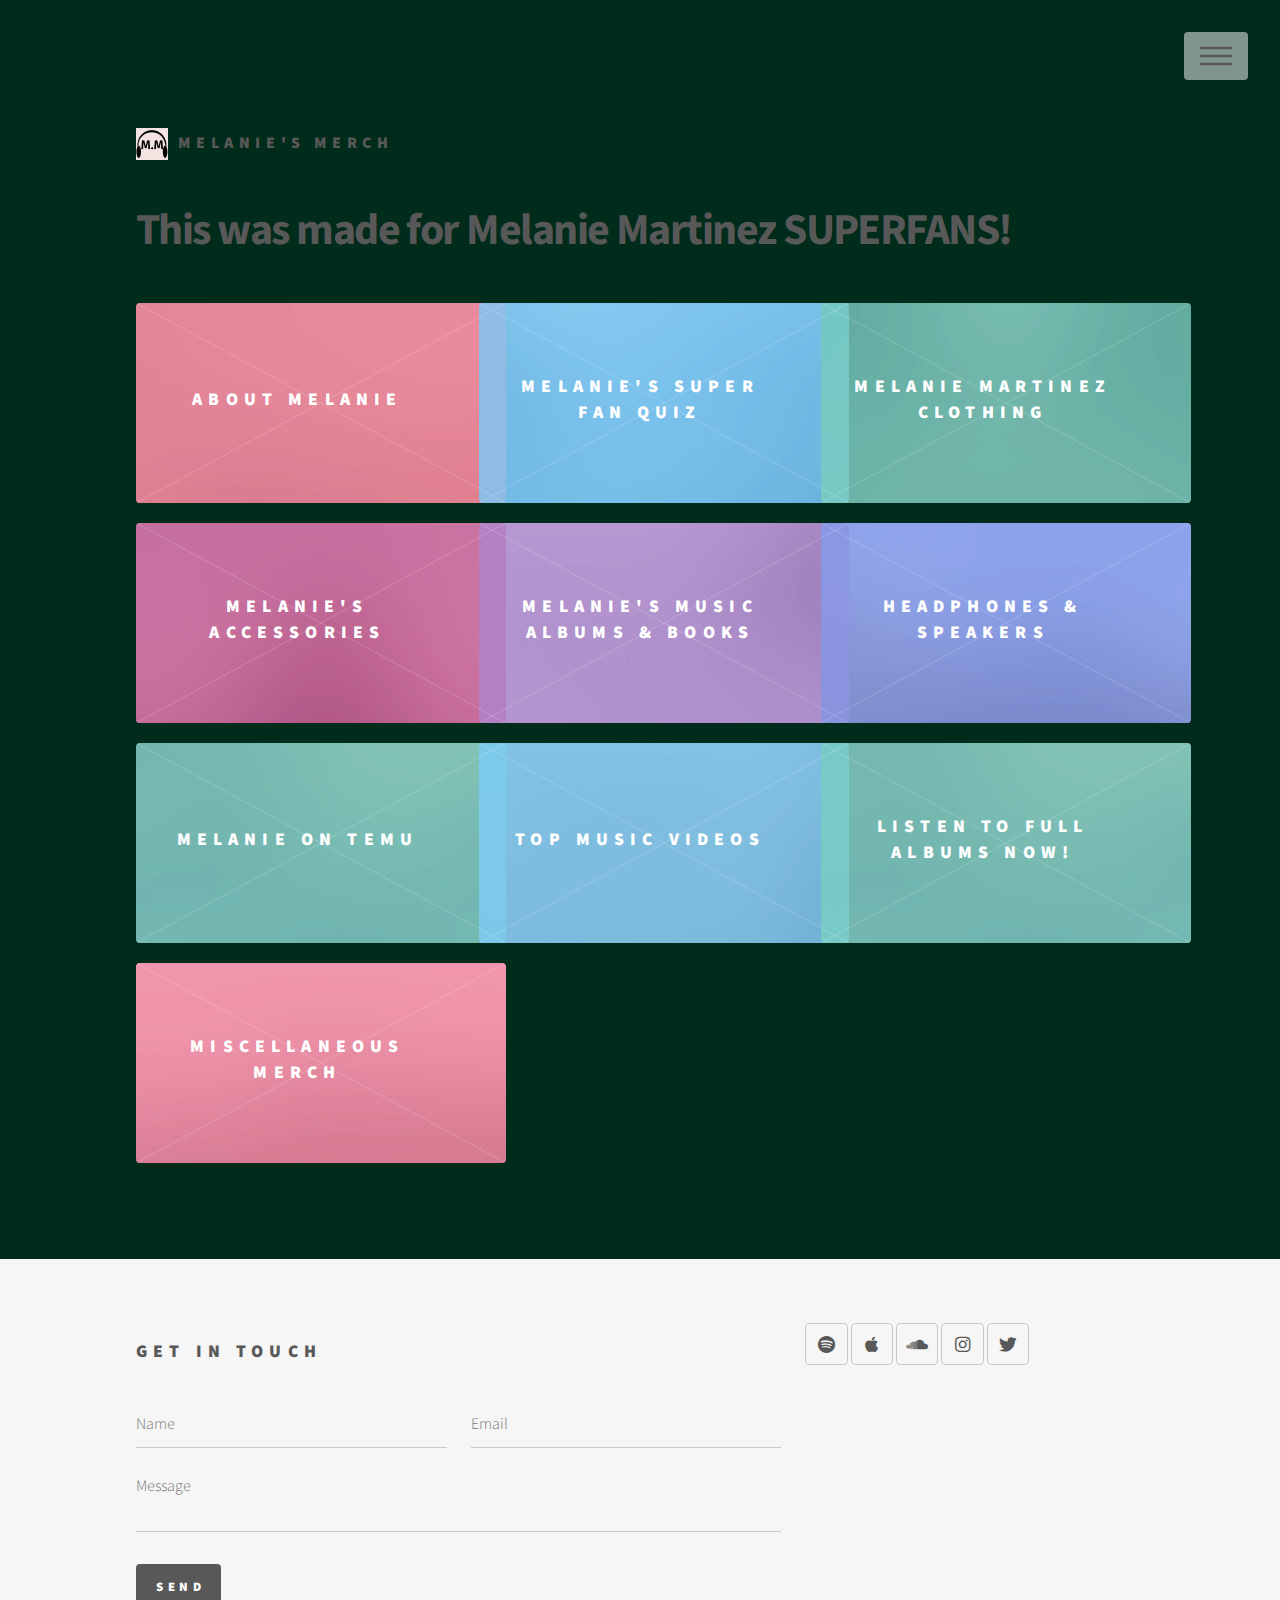
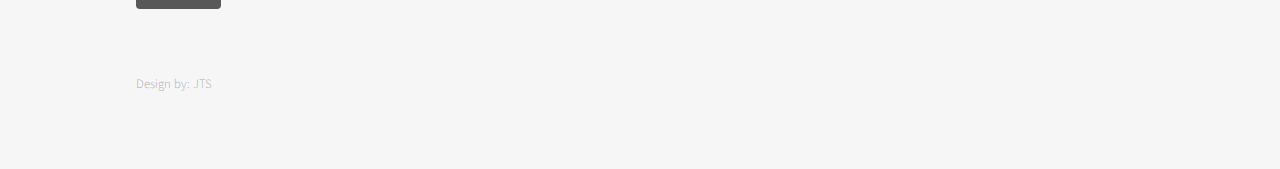
==== index.html @ e09d2854 "added temu section" ====
<!DOCTYPE HTML>
<!--
	Phantom by HTML5 UP
	html5up.net | @ajlkn
	Free for personal and commercial use under the CCA 3.0 license (html5up.net/license)
-->
<html>
	<head>
		<title>Melanie's Merch</title>
		<link rel="icon" type="image/icon" href="images/favicon.ico">
		<meta charset="utf-8" />
		<meta name="viewport" content="width=device-width, initial-scale=1, user-scalable=no" />
		<link rel="stylesheet" href="assets/css/main.css" />
		<noscript><link rel="stylesheet" href="assets/css/noscript.css" /></noscript>
	</head>
	<body class="is-preload">
		<!-- Wrapper -->
			<div id="wrapper">

				<!-- Header -->
				<header id="header">
					<div class="inner">
				
						<!-- Logo -->
						<a href="index.html" class="logo">
							<span class="symbol"><img src="images/favicon-32x32.png" alt="" /></span>MELANIE'S MERCH<span class="title"></span>
						</a>
				
						<!-- Nav -->
						<nav>
							<ul>
								<li><a href="#menu">Menu</a></li>
							</ul>
						</nav>
				
					</div>
				</header>
				
				<!-- Menu -->
				<nav id="menu">
					<h2>Menu</h2>
					<ul>
						<li><a href="index.html">Home</a></li>
						<li><a href="about.html">About Melanie</a></li>
						<li><a href="quiz.html">Super Fan Quiz</a></li>
						<li><a href="shirt.html">T-Shirts</a></li>
						<li><a href="accessories.html">Accessories</a></li>
						<li><a href="cds.html">Albums for purchase</a></li>
						<li><a href="headphones.html">Headphones & Speakers</a></li>
						<li><a href="temu.html">TEMU</a></li>
						<li><a href="video.html">Music Videos</a></li>
						<li><a href="music.html">Listen Now</a></li>
						<li><a href="misc.html">Miscellaneous</a></li>
					</ul>
				</nav>

				<!-- Main -->
					<div id="main">
						<div class="inner">
							<header>
								<h1>This was made for Melanie Martinez SUPERFANS!<br />
								 <a href="http://melaniesmerch.com"></a></h1>
								<p></p>
							</header>
							<section class="tiles">
								<article class="style1">
									<span class="image">
										<img src="images/pic01.jpg" alt="" />
									</span>
									<a href="about.html">
										<h2>About Melanie</h2>
										<div class="content">
											<p>Click Here!</p>
										</div>
									</a>
								</article>
								<article class="style2">
									<span class="image">
										<img src="images/pic02.jpg" alt="" />
									</span>
									<a href="quiz.html">
										<h2>Melanie's Super Fan Quiz</h2>
										<div class="content">
											<p>Test your fan knowledge!</p>
										</div>
									</a>
								</article>
								<article class="style3">
									<span class="image">
										<img src="images/pic03.jpg" alt="" class="smallWidthImg" />
									</span>
									<a href="shirt.html">
										<h2>Melanie Martinez Clothing</h2>
										<div class="content">
											<p>Find all of your gear here!</p>
										</div>
									</a>
								</article>
								<article class="style4">
									<span class="image">
										<img src="images/pic04.jpg" alt="" />
									</span>
									<a href="accessories.html">
										<h2>Melanie's Accessories</h2>
										<div class="content">
											<p>Check Out Accessories HERE!</p>
										</div>
									</a>
								</article>
								<article class="style5">
									<span class="image">
										<img src="images/pic05.jpg" alt="" />
									</span>
									<a href="cds.html">
										<h2>Melanie's Music Albums & Books</h2>
										<div class="content">
											<p>Vinyl, MP3, Cd's & Books HERE! </p>
										</div>
									</a>
								</article>
								<article class="style6">
									<span class="image">
										<img src="images/pic06.jpg" alt="" />
									</span>
									<a href="headphones.html">
										<h2>Headphones & Speakers</h2>
										<div class="content">
											<p>Headphones & Speakers for sale!</p>
										</div>
									</a>
								</article>
								<article class="style3">
									<span class="image">
										<img src="images/pic08.jpg" alt="" />
									</span>
									<a href="temu.html">
										<h2>Melanie on TEMU</h2>
										<div class="content">
											<p>GET COUPONS NOW!</p>
										</div>
									</a>
								</article>
								<article class="style2">
									<span class="image">
										<img src="images/pic07.jpg" alt="" />
									</span>
									<a href="video.html">
										<h2>Top Music Videos</h2>
										<div class="content">
											<p>Best Melanie Martinez Videos</p>
										</div>
									</a>
								</article>
								<article class="style3">
									<span class="image">
										<img src="images/pic08.jpg" alt="" />
									</span>
									<a href="music.html">
										<h2>Listen To Full Albums Now!</h2>
										<div class="content">
											<p>Listen to Cry Baby, K-12 Or Portals now.</p>
										</div>
									</a>
								</article>
								<article class="style1">
									<span class="image">
										<img src="images/pic09.jpg" alt="" />
									</span>
									<a href="misc.html">
										<h2>Miscellaneous Merch</h2>
										<div class="content">
											<p>More Products...</p>
										</div>
									</a>
								</article>
								
							</section>
						</div>
					</div>

				<!-- Footer -->
					<footer id="footer">
						<div class="inner">
							<section>
								<h2>Get in touch</h2>
								<form method="post" action="#">
									<div class="fields">
										<div class="field half">
											<input type="text" name="name" id="name" placeholder="Name" />
										</div>
										<div class="field half">
											<input type="email" name="email" id="email" placeholder="Email" />
										</div>
										<div class="field">
											<textarea name="message" id="message" placeholder="Message"></textarea>
										</div>
									</div>
									<ul class="actions">
										<li><input type="submit" value="Send" class="primary" /></li>
									</ul>
								</form>
							</section>
							<section>
								<ul class="icons">
									<a href="#" class="icon brands style2 fa-spotify"
											onclick="parent.open('https://open.spotify.com/artist/63yrD80RY3RNEM2YDpUpO8')"></a>
									<a href="#" class="icon brands style2  fa-apple"
											onclick="parent.open('https://music.apple.com/br/artist/melanie-martinez/993014053')"></a>
									<a href="#" class="icon brands style2 fa-soundcloud"
											onclick="parent.open('https://soundcloud.com/melaniemartinezmusic')"></a>
									<a href="#" class="icon brands style2  fa-instagram"
											onclick="parent.open('https://www.instagram.com/littlebodybigheart/?hl=pt')"></a>
									<a href="#" class="icon brands style2 fa-twitter"
											onclick="parent.open('https://twitter.com/MelanieLBBH')"></a>
								</ul>
								
							</section>
							<ul class="copyright">
								<li>Design by: JTS</li>
							</ul>
						</div>
					</footer>

			</div>

		<!-- Scripts -->
			<script src="assets/js/jquery.min.js"></script>
			<script src="assets/js/browser.min.js"></script>
			<script src="assets/js/breakpoints.min.js"></script>
			<script src="assets/js/util.js"></script>
			<script src="assets/js/main.js"></script>

	</body>
</html>
---- assets/css/main.css ----
@import url(fontawesome-all.min.css);
@import url("https://fonts.googleapis.com/css?family=Source+Sans+Pro:300,700,900");

/*
	Phantom by HTML5 UP
	html5up.net | @ajlkn
	Free for personal and commercial use under the CCA 3.0 license (html5up.net/license)
*/

html, body, div, span, applet, object,
iframe, h1, h2, h3, h4, h5, h6, p, blockquote,
pre, a, abbr, acronym, address, big, cite,
code, del, dfn, em, img, ins, kbd, q, s, samp,
small, strike, strong, sub, sup, tt, var, b,
u, i, center, dl, dt, dd, ol, ul, li, fieldset,
form, label, legend, table, caption, tbody,
tfoot, thead, tr, th, td, article, aside,
canvas, details, embed, figure, figcaption,
footer, header, hgroup, menu, nav, output, ruby,
section, summary, time, mark, audio, video {
	margin: 0;
	padding: 0;
	border: 0;
	font-size: 100%;
	font: inherit;
	vertical-align: baseline;}

article, aside, details, figcaption, figure,
footer, header, hgroup, menu, nav, section {
	display: block;}

body {
	line-height: 1;
}

ol, ul {
	list-style: none;
}

blockquote, q {
	quotes: none;
}

	blockquote:before, blockquote:after, q:before, q:after {
		content: '';
		content: none;
	}

table {
	border-collapse: collapse;
	border-spacing: 0;
}

body {
	-webkit-text-size-adjust: none;
}

mark {
	background-color: transparent;
	color: inherit;
}

input::-moz-focus-inner {
	border: 0;
	padding: 0;
}

input, select, textarea {
	-moz-appearance: none;
	-webkit-appearance: none;
	-ms-appearance: none;
	appearance: none;
}

/* Basic */

	@-ms-viewport {
		width: device-width;
	}

	body {
		-ms-overflow-style: scrollbar;
	}

	@media screen and (max-width: 480px) {

		html, body {
			min-width: 320px;
		}

	}

	html {
		box-sizing: border-box;
	}

	*, *:before, *:after {
		box-sizing: inherit;
	}

	body {
		background: #012b1b;
	}

		body.is-preload *, body.is-preload *:before, body.is-preload *:after {
			-moz-animation: none !important;
			-webkit-animation: none !important;
			-ms-animation: none !important;
			animation: none !important;
			-moz-transition: none !important;
			-webkit-transition: none !important;
			-ms-transition: none !important;
			transition: none !important;
		}

/* Type */

	body, input, select, textarea {
		color: #585858;
		font-family: "Source Sans Pro", Helvetica, sans-serif;
		font-size: 16pt;
		font-weight: 300;
		line-height: 1.75;
	}

		@media screen and (max-width: 1680px) {

			body, input, select, textarea {
				font-size: 14pt;
			}

		}

		@media screen and (max-width: 1280px) {

			body, input, select, textarea {
				font-size: 12pt;
			}

		}

	a {
		-moz-transition: border-bottom-color 0.2s ease, color 0.2s ease;
		-webkit-transition: border-bottom-color 0.2s ease, color 0.2s ease;
		-ms-transition: border-bottom-color 0.2s ease, color 0.2s ease;
		transition: border-bottom-color 0.2s ease, color 0.2s ease;
		text-decoration: none;
		color: #585858;
		border-bottom: dotted 1px rgba(88, 88, 88, 0.5);
	}

		a:hover {
			border-bottom-color: transparent;
			color: #f2849e !important;
		}

	strong, b {
		font-weight: 900;
	}

	em, i {
		font-style: italic;
	}

	p {
		margin: 0 0 2em 0;
	}

	h1 {
		font-size: 2.75em;
		font-weight: 700;
		line-height: 1.3;
		margin: 0 0 1em 0;
		letter-spacing: -0.035em;
	}

		h1 a {
			color: inherit;
		}

		@media screen and (max-width: 736px) {

			h1 {
				font-size: 2em;
				margin: 0 0 1em 0;
			}

		}

		@media screen and (max-width: 360px) {

			h1 {
				font-size: 1.75em;
			}

		}

	h2, h3, h4, h5, h6 {
		font-weight: 900;
		line-height: 1.5;
		margin: 0 0 2em 0;
		text-transform: uppercase;
		letter-spacing: 0.35em;
	}

		h2 a, h3 a, h4 a, h5 a, h6 a {
			color: inherit;
		}

	h2 {
		font-size: 1.1em;
	}

	h3 {
		font-size: 1em;
	}

	h4 {
		font-size: 0.8em;
	}

	h5 {
		font-size: 0.8em;
	}

	h6 {
		font-size: 0.8em;
	}

	@media screen and (max-width: 980px) {

		h1 br, h2 br, h3 br, h4 br, h5 br, h6 br {
			display: none;
		}

	}

	@media screen and (max-width: 736px) {

		h2 {
			font-size: 1em;
		}

		h3 {
			font-size: 0.8em;
		}

	}

	sub {
		font-size: 0.8em;
		position: relative;
		top: 0.5em;
	}

	sup {
		font-size: 0.8em;
		position: relative;
		top: -0.5em;
	}

	blockquote {
		border-left: solid 4px #c9c9c9;
		font-style: italic;
		margin: 0 0 2em 0;
		padding: 0.5em 0 0.5em 2em;
	}

	code {
		background: rgba(144, 144, 144, 0.075);
		border-radius: 4px;
		border: solid 1px #c9c9c9;
		font-family: "Courier New", monospace;
		font-size: 0.9em;
		margin: 0 0.25em;
		padding: 0.25em 0.65em;
	}

	pre {
		-webkit-overflow-scrolling: touch;
		font-family: "Courier New", monospace;
		font-size: 0.9em;
		margin: 0 0 2em 0;
	}

		pre code {
			display: block;
			line-height: 1.75;
			padding: 1em 1.5em;
			overflow-x: auto;
		}

	hr {
		border: 0;
		border-bottom: solid 1px #c9c9c9;
		margin: 2em 0;
	}

		hr.major {
			margin: 3em 0;
		}

	.align-left {
		text-align: left;
	}

	.align-center {
		text-align: center;
	}

	.align-right {
		text-align: right;
	}

/* Row */

	.row {
		display: flex;
		flex-wrap: wrap;
		box-sizing: border-box;
		align-items: stretch;
	}

		.row > * {
			box-sizing: border-box;
		}

		.row.gtr-uniform > * > :last-child {
			margin-bottom: 0;
		}

		.row.aln-left {
			justify-content: flex-start;
		}

		.row.aln-center {
			justify-content: center;
		}

		.row.aln-right {
			justify-content: flex-end;
		}

		.row.aln-top {
			align-items: flex-start;
		}

		.row.aln-middle {
			align-items: center;
		}

		.row.aln-bottom {
			align-items: flex-end;
		}

		.row > .imp {
			order: -1;
		}

		.row > .col-1 {
			width: 8.33333%;
		}

		.row > .off-1 {
			margin-left: 8.33333%;
		}

		.row > .col-2 {
			width: 16.66667%;
		}

		.row > .off-2 {
			margin-left: 16.66667%;
		}

		.row > .col-3 {
			width: 25%;
		}

		.row > .off-3 {
			margin-left: 25%;
		}

		.row > .col-4 {
			width: 33.33333%;
		}

		.row > .off-4 {
			margin-left: 33.33333%;
		}

		.row > .col-5 {
			width: 41.66667%;
		}

		.row > .off-5 {
			margin-left: 41.66667%;
		}

		.row > .col-6 {
			width: 50%;
		}

		.row > .off-6 {
			margin-left: 50%;
		}

		.row > .col-7 {
			width: 58.33333%;
		}

		.row > .off-7 {
			margin-left: 58.33333%;
		}

		.row > .col-8 {
			width: 66.66667%;
		}

		.row > .off-8 {
			margin-left: 66.66667%;
		}

		.row > .col-9 {
			width: 75%;
		}

		.row > .off-9 {
			margin-left: 75%;
		}

		.row > .col-10 {
			width: 83.33333%;
		}

		.row > .off-10 {
			margin-left: 83.33333%;
		}

		.row > .col-11 {
			width: 91.66667%;
		}

		.row > .off-11 {
			margin-left: 91.66667%;
		}

		.row > .col-12 {
			width: 100%;
		}

		.row > .off-12 {
			margin-left: 100%;
		}

		.row.gtr-0 {
			margin-top: 0;
			margin-left: 0em;
		}

			.row.gtr-0 > * {
				padding: 0 0 0 0em;
			}

			.row.gtr-0.gtr-uniform {
				margin-top: 0em;
			}

				.row.gtr-0.gtr-uniform > * {
					padding-top: 0em;
				}

		.row.gtr-25 {
			margin-top: 0;
			margin-left: -0.5em;
		}

			.row.gtr-25 > * {
				padding: 0 0 0 0.5em;
			}

			.row.gtr-25.gtr-uniform {
				margin-top: -0.5em;
			}

				.row.gtr-25.gtr-uniform > * {
					padding-top: 0.5em;
				}

		.row.gtr-50 {
			margin-top: 0;
			margin-left: -1em;
		}

			.row.gtr-50 > * {
				padding: 0 0 0 1em;
			}

			.row.gtr-50.gtr-uniform {
				margin-top: -1em;
			}

				.row.gtr-50.gtr-uniform > * {
					padding-top: 1em;
				}

		.row {
			margin-top: 0;
			margin-left: -2em;
		}

			.row > * {
				padding: 0 0 0 2em;
			}

			.row.gtr-uniform {
				margin-top: -2em;
			}

				.row.gtr-uniform > * {
					padding-top: 2em;
				}

		.row.gtr-150 {
			margin-top: 0;
			margin-left: -3em;
		}

			.row.gtr-150 > * {
				padding: 0 0 0 3em;
			}

			.row.gtr-150.gtr-uniform {
				margin-top: -3em;
			}

				.row.gtr-150.gtr-uniform > * {
					padding-top: 3em;
				}

		.row.gtr-200 {
			margin-top: 0;
			margin-left: -4em;
		}

			.row.gtr-200 > * {
				padding: 0 0 0 4em;
			}

			.row.gtr-200.gtr-uniform {
				margin-top: -4em;
			}

				.row.gtr-200.gtr-uniform > * {
					padding-top: 4em;
				}

		@media screen and (max-width: 1680px) {

			.row {
				display: flex;
				flex-wrap: wrap;
				box-sizing: border-box;
				align-items: stretch;
			}

				.row > * {
					box-sizing: border-box;
				}

				.row.gtr-uniform > * > :last-child {
					margin-bottom: 0;
				}

				.row.aln-left {
					justify-content: flex-start;
				}

				.row.aln-center {
					justify-content: center;
				}

				.row.aln-right {
					justify-content: flex-end;
				}

				.row.aln-top {
					align-items: flex-start;
				}

				.row.aln-middle {
					align-items: center;
				}

				.row.aln-bottom {
					align-items: flex-end;
				}

				.row > .imp-xlarge {
					order: -1;
				}

				.row > .col-1-xlarge {
					width: 8.33333%;
				}

				.row > .off-1-xlarge {
					margin-left: 8.33333%;
				}

				.row > .col-2-xlarge {
					width: 16.66667%;
				}

				.row > .off-2-xlarge {
					margin-left: 16.66667%;
				}

				.row > .col-3-xlarge {
					width: 25%;
				}

				.row > .off-3-xlarge {
					margin-left: 25%;
				}

				.row > .col-4-xlarge {
					width: 33.33333%;
				}

				.row > .off-4-xlarge {
					margin-left: 33.33333%;
				}

				.row > .col-5-xlarge {
					width: 41.66667%;
				}

				.row > .off-5-xlarge {
					margin-left: 41.66667%;
				}

				.row > .col-6-xlarge {
					width: 50%;
				}

				.row > .off-6-xlarge {
					margin-left: 50%;
				}

				.row > .col-7-xlarge {
					width: 58.33333%;
				}

				.row > .off-7-xlarge {
					margin-left: 58.33333%;
				}

				.row > .col-8-xlarge {
					width: 66.66667%;
				}

				.row > .off-8-xlarge {
					margin-left: 66.66667%;
				}

				.row > .col-9-xlarge {
					width: 75%;
				}

				.row > .off-9-xlarge {
					margin-left: 75%;
				}

				.row > .col-10-xlarge {
					width: 83.33333%;
				}

				.row > .off-10-xlarge {
					margin-left: 83.33333%;
				}

				.row > .col-11-xlarge {
					width: 91.66667%;
				}

				.row > .off-11-xlarge {
					margin-left: 91.66667%;
				}

				.row > .col-12-xlarge {
					width: 100%;
				}

				.row > .off-12-xlarge {
					margin-left: 100%;
				}

				.row.gtr-0 {
					margin-top: 0;
					margin-left: 0em;
				}

					.row.gtr-0 > * {
						padding: 0 0 0 0em;
					}

					.row.gtr-0.gtr-uniform {
						margin-top: 0em;
					}

						.row.gtr-0.gtr-uniform > * {
							padding-top: 0em;
						}

				.row.gtr-25 {
					margin-top: 0;
					margin-left: -0.5em;
				}

					.row.gtr-25 > * {
						padding: 0 0 0 0.5em;
					}

					.row.gtr-25.gtr-uniform {
						margin-top: -0.5em;
					}

						.row.gtr-25.gtr-uniform > * {
							padding-top: 0.5em;
						}

				.row.gtr-50 {
					margin-top: 0;
					margin-left: -1em;
				}

					.row.gtr-50 > * {
						padding: 0 0 0 1em;
					}

					.row.gtr-50.gtr-uniform {
						margin-top: -1em;
					}

						.row.gtr-50.gtr-uniform > * {
							padding-top: 1em;
						}

				.row {
					margin-top: 0;
					margin-left: -2em;
				}

					.row > * {
						padding: 0 0 0 2em;
					}

					.row.gtr-uniform {
						margin-top: -2em;
					}

						.row.gtr-uniform > * {
							padding-top: 2em;
						}

				.row.gtr-150 {
					margin-top: 0;
					margin-left: -3em;
				}

					.row.gtr-150 > * {
						padding: 0 0 0 3em;
					}

					.row.gtr-150.gtr-uniform {
						margin-top: -3em;
					}

						.row.gtr-150.gtr-uniform > * {
							padding-top: 3em;
						}

				.row.gtr-200 {
					margin-top: 0;
					margin-left: -4em;
				}

					.row.gtr-200 > * {
						padding: 0 0 0 4em;
					}

					.row.gtr-200.gtr-uniform {
						margin-top: -4em;
					}

						.row.gtr-200.gtr-uniform > * {
							padding-top: 4em;
						}

		}

		@media screen and (max-width: 1280px) {

			.row {
				display: flex;
				flex-wrap: wrap;
				box-sizing: border-box;
				align-items: stretch;
			}

				.row > * {
					box-sizing: border-box;
				}

				.row.gtr-uniform > * > :last-child {
					margin-bottom: 0;
				}

				.row.aln-left {
					justify-content: flex-start;
				}

				.row.aln-center {
					justify-content: center;
				}

				.row.aln-right {
					justify-content: flex-end;
				}

				.row.aln-top {
					align-items: flex-start;
				}

				.row.aln-middle {
					align-items: center;
				}

				.row.aln-bottom {
					align-items: flex-end;
				}

				.row > .imp-large {
					order: -1;
				}

				.row > .col-1-large {
					width: 8.33333%;
				}

				.row > .off-1-large {
					margin-left: 8.33333%;
				}

				.row > .col-2-large {
					width: 16.66667%;
				}

				.row > .off-2-large {
					margin-left: 16.66667%;
				}

				.row > .col-3-large {
					width: 25%;
				}

				.row > .off-3-large {
					margin-left: 25%;
				}

				.row > .col-4-large {
					width: 33.33333%;
				}

				.row > .off-4-large {
					margin-left: 33.33333%;
				}

				.row > .col-5-large {
					width: 41.66667%;
				}

				.row > .off-5-large {
					margin-left: 41.66667%;
				}

				.row > .col-6-large {
					width: 50%;
				}

				.row > .off-6-large {
					margin-left: 50%;
				}

				.row > .col-7-large {
					width: 58.33333%;
				}

				.row > .off-7-large {
					margin-left: 58.33333%;
				}

				.row > .col-8-large {
					width: 66.66667%;
				}

				.row > .off-8-large {
					margin-left: 66.66667%;
				}

				.row > .col-9-large {
					width: 75%;
				}

				.row > .off-9-large {
					margin-left: 75%;
				}

				.row > .col-10-large {
					width: 83.33333%;
				}

				.row > .off-10-large {
					margin-left: 83.33333%;
				}

				.row > .col-11-large {
					width: 91.66667%;
				}

				.row > .off-11-large {
					margin-left: 91.66667%;
				}

				.row > .col-12-large {
					width: 100%;
				}

				.row > .off-12-large {
					margin-left: 100%;
				}

				.row.gtr-0 {
					margin-top: 0;
					margin-left: 0em;
				}

					.row.gtr-0 > * {
						padding: 0 0 0 0em;
					}

					.row.gtr-0.gtr-uniform {
						margin-top: 0em;
					}

						.row.gtr-0.gtr-uniform > * {
							padding-top: 0em;
						}

				.row.gtr-25 {
					margin-top: 0;
					margin-left: -0.5em;
				}

					.row.gtr-25 > * {
						padding: 0 0 0 0.5em;
					}

					.row.gtr-25.gtr-uniform {
						margin-top: -0.5em;
					}

						.row.gtr-25.gtr-uniform > * {
							padding-top: 0.5em;
						}

				.row.gtr-50 {
					margin-top: 0;
					margin-left: -1em;
				}

					.row.gtr-50 > * {
						padding: 0 0 0 1em;
					}

					.row.gtr-50.gtr-uniform {
						margin-top: -1em;
					}

						.row.gtr-50.gtr-uniform > * {
							padding-top: 1em;
						}

				.row {
					margin-top: 0;
					margin-left: -2em;
				}

					.row > * {
						padding: 0 0 0 2em;
					}

					.row.gtr-uniform {
						margin-top: -2em;
					}

						.row.gtr-uniform > * {
							padding-top: 2em;
						}

				.row.gtr-150 {
					margin-top: 0;
					margin-left: -3em;
				}

					.row.gtr-150 > * {
						padding: 0 0 0 3em;
					}

					.row.gtr-150.gtr-uniform {
						margin-top: -3em;
					}

						.row.gtr-150.gtr-uniform > * {
							padding-top: 3em;
						}

				.row.gtr-200 {
					margin-top: 0;
					margin-left: -4em;
				}

					.row.gtr-200 > * {
						padding: 0 0 0 4em;
					}

					.row.gtr-200.gtr-uniform {
						margin-top: -4em;
					}

						.row.gtr-200.gtr-uniform > * {
							padding-top: 4em;
						}

		}

		@media screen and (max-width: 980px) {

			.row {
				display: flex;
				flex-wrap: wrap;
				box-sizing: border-box;
				align-items: stretch;
			}

				.row > * {
					box-sizing: border-box;
				}

				.row.gtr-uniform > * > :last-child {
					margin-bottom: 0;
				}

				.row.aln-left {
					justify-content: flex-start;
				}

				.row.aln-center {
					justify-content: center;
				}

				.row.aln-right {
					justify-content: flex-end;
				}

				.row.aln-top {
					align-items: flex-start;
				}

				.row.aln-middle {
					align-items: center;
				}

				.row.aln-bottom {
					align-items: flex-end;
				}

				.row > .imp-medium {
					order: -1;
				}

				.row > .col-1-medium {
					width: 8.33333%;
				}

				.row > .off-1-medium {
					margin-left: 8.33333%;
				}

				.row > .col-2-medium {
					width: 16.66667%;
				}

				.row > .off-2-medium {
					margin-left: 16.66667%;
				}

				.row > .col-3-medium {
					width: 25%;
				}

				.row > .off-3-medium {
					margin-left: 25%;
				}

				.row > .col-4-medium {
					width: 33.33333%;
				}

				.row > .off-4-medium {
					margin-left: 33.33333%;
				}

				.row > .col-5-medium {
					width: 41.66667%;
				}

				.row > .off-5-medium {
					margin-left: 41.66667%;
				}

				.row > .col-6-medium {
					width: 50%;
				}

				.row > .off-6-medium {
					margin-left: 50%;
				}

				.row > .col-7-medium {
					width: 58.33333%;
				}

				.row > .off-7-medium {
					margin-left: 58.33333%;
				}

				.row > .col-8-medium {
					width: 66.66667%;
				}

				.row > .off-8-medium {
					margin-left: 66.66667%;
				}

				.row > .col-9-medium {
					width: 75%;
				}

				.row > .off-9-medium {
					margin-left: 75%;
				}

				.row > .col-10-medium {
					width: 83.33333%;
				}

				.row > .off-10-medium {
					margin-left: 83.33333%;
				}

				.row > .col-11-medium {
					width: 91.66667%;
				}

				.row > .off-11-medium {
					margin-left: 91.66667%;
				}

				.row > .col-12-medium {
					width: 100%;
				}

				.row > .off-12-medium {
					margin-left: 100%;
				}

				.row.gtr-0 {
					margin-top: 0;
					margin-left: 0em;
				}

					.row.gtr-0 > * {
						padding: 0 0 0 0em;
					}

					.row.gtr-0.gtr-uniform {
						margin-top: 0em;
					}

						.row.gtr-0.gtr-uniform > * {
							padding-top: 0em;
						}

				.row.gtr-25 {
					margin-top: 0;
					margin-left: -0.375em;
				}

					.row.gtr-25 > * {
						padding: 0 0 0 0.375em;
					}

					.row.gtr-25.gtr-uniform {
						margin-top: -0.375em;
					}

						.row.gtr-25.gtr-uniform > * {
							padding-top: 0.375em;
						}

				.row.gtr-50 {
					margin-top: 0;
					margin-left: -0.75em;
				}

					.row.gtr-50 > * {
						padding: 0 0 0 0.75em;
					}

					.row.gtr-50.gtr-uniform {
						margin-top: -0.75em;
					}

						.row.gtr-50.gtr-uniform > * {
							padding-top: 0.75em;
						}

				.row {
					margin-top: 0;
					margin-left: -1.5em;
				}

					.row > * {
						padding: 0 0 0 1.5em;
					}

					.row.gtr-uniform {
						margin-top: -1.5em;
					}

						.row.gtr-uniform > * {
							padding-top: 1.5em;
						}

				.row.gtr-150 {
					margin-top: 0;
					margin-left: -2.25em;
				}

					.row.gtr-150 > * {
						padding: 0 0 0 2.25em;
					}

					.row.gtr-150.gtr-uniform {
						margin-top: -2.25em;
					}

						.row.gtr-150.gtr-uniform > * {
							padding-top: 2.25em;
						}

				.row.gtr-200 {
					margin-top: 0;
					margin-left: -3em;
				}

					.row.gtr-200 > * {
						padding: 0 0 0 3em;
					}

					.row.gtr-200.gtr-uniform {
						margin-top: -3em;
					}

						.row.gtr-200.gtr-uniform > * {
							padding-top: 3em;
						}

		}

		@media screen and (max-width: 736px) {

			.row {
				display: flex;
				flex-wrap: wrap;
				box-sizing: border-box;
				align-items: stretch;
			}

				.row > * {
					box-sizing: border-box;
				}

				.row.gtr-uniform > * > :last-child {
					margin-bottom: 0;
				}

				.row.aln-left {
					justify-content: flex-start;
				}

				.row.aln-center {
					justify-content: center;
				}

				.row.aln-right {
					justify-content: flex-end;
				}

				.row.aln-top {
					align-items: flex-start;
				}

				.row.aln-middle {
					align-items: center;
				}

				.row.aln-bottom {
					align-items: flex-end;
				}

				.row > .imp-small {
					order: -1;
				}

				.row > .col-1-small {
					width: 8.33333%;
				}

				.row > .off-1-small {
					margin-left: 8.33333%;
				}

				.row > .col-2-small {
					width: 16.66667%;
				}

				.row > .off-2-small {
					margin-left: 16.66667%;
				}

				.row > .col-3-small {
					width: 25%;
				}

				.row > .off-3-small {
					margin-left: 25%;
				}

				.row > .col-4-small {
					width: 33.33333%;
				}

				.row > .off-4-small {
					margin-left: 33.33333%;
				}

				.row > .col-5-small {
					width: 41.66667%;
				}

				.row > .off-5-small {
					margin-left: 41.66667%;
				}

				.row > .col-6-small {
					width: 50%;
				}

				.row > .off-6-small {
					margin-left: 50%;
				}

				.row > .col-7-small {
					width: 58.33333%;
				}

				.row > .off-7-small {
					margin-left: 58.33333%;
				}

				.row > .col-8-small {
					width: 66.66667%;
				}

				.row > .off-8-small {
					margin-left: 66.66667%;
				}

				.row > .col-9-small {
					width: 75%;
				}

				.row > .off-9-small {
					margin-left: 75%;
				}

				.row > .col-10-small {
					width: 83.33333%;
				}

				.row > .off-10-small {
					margin-left: 83.33333%;
				}

				.row > .col-11-small {
					width: 91.66667%;
				}

				.row > .off-11-small {
					margin-left: 91.66667%;
				}

				.row > .col-12-small {
					width: 100%;
				}

				.row > .off-12-small {
					margin-left: 100%;
				}

				.row.gtr-0 {
					margin-top: 0;
					margin-left: 0em;
				}

					.row.gtr-0 > * {
						padding: 0 0 0 0em;
					}

					.row.gtr-0.gtr-uniform {
						margin-top: 0em;
					}

						.row.gtr-0.gtr-uniform > * {
							padding-top: 0em;
						}

				.row.gtr-25 {
					margin-top: 0;
					margin-left: -0.25em;
				}

					.row.gtr-25 > * {
						padding: 0 0 0 0.25em;
					}

					.row.gtr-25.gtr-uniform {
						margin-top: -0.25em;
					}

						.row.gtr-25.gtr-uniform > * {
							padding-top: 0.25em;
						}

				.row.gtr-50 {
					margin-top: 0;
					margin-left: -0.5em;
				}

					.row.gtr-50 > * {
						padding: 0 0 0 0.5em;
					}

					.row.gtr-50.gtr-uniform {
						margin-top: -0.5em;
					}

						.row.gtr-50.gtr-uniform > * {
							padding-top: 0.5em;
						}

				.row {
					margin-top: 0;
					margin-left: -1em;
				}

					.row > * {
						padding: 0 0 0 1em;
					}

					.row.gtr-uniform {
						margin-top: -1em;
					}

						.row.gtr-uniform > * {
							padding-top: 1em;
						}

				.row.gtr-150 {
					margin-top: 0;
					margin-left: -1.5em;
				}

					.row.gtr-150 > * {
						padding: 0 0 0 1.5em;
					}

					.row.gtr-150.gtr-uniform {
						margin-top: -1.5em;
					}

						.row.gtr-150.gtr-uniform > * {
							padding-top: 1.5em;
						}

				.row.gtr-200 {
					margin-top: 0;
					margin-left: -2em;
				}

					.row.gtr-200 > * {
						padding: 0 0 0 2em;
					}

					.row.gtr-200.gtr-uniform {
						margin-top: -2em;
					}

						.row.gtr-200.gtr-uniform > * {
							padding-top: 2em;
						}

		}

		@media screen and (max-width: 480px) {

			.row {
				display: flex;
				flex-wrap: wrap;
				box-sizing: border-box;
				align-items: stretch;
			}

				.row > * {
					box-sizing: border-box;
				}

				.row.gtr-uniform > * > :last-child {
					margin-bottom: 0;
				}

				.row.aln-left {
					justify-content: flex-start;
				}

				.row.aln-center {
					justify-content: center;
				}

				.row.aln-right {
					justify-content: flex-end;
				}

				.row.aln-top {
					align-items: flex-start;
				}

				.row.aln-middle {
					align-items: center;
				}

				.row.aln-bottom {
					align-items: flex-end;
				}

				.row > .imp-xsmall {
					order: -1;
				}

				.row > .col-1-xsmall {
					width: 8.33333%;
				}

				.row > .off-1-xsmall {
					margin-left: 8.33333%;
				}

				.row > .col-2-xsmall {
					width: 16.66667%;
				}

				.row > .off-2-xsmall {
					margin-left: 16.66667%;
				}

				.row > .col-3-xsmall {
					width: 25%;
				}

				.row > .off-3-xsmall {
					margin-left: 25%;
				}

				.row > .col-4-xsmall {
					width: 33.33333%;
				}

				.row > .off-4-xsmall {
					margin-left: 33.33333%;
				}

				.row > .col-5-xsmall {
					width: 41.66667%;
				}

				.row > .off-5-xsmall {
					margin-left: 41.66667%;
				}

				.row > .col-6-xsmall {
					width: 50%;
				}

				.row > .off-6-xsmall {
					margin-left: 50%;
				}

				.row > .col-7-xsmall {
					width: 58.33333%;
				}

				.row > .off-7-xsmall {
					margin-left: 58.33333%;
				}

				.row > .col-8-xsmall {
					width: 66.66667%;
				}

				.row > .off-8-xsmall {
					margin-left: 66.66667%;
				}

				.row > .col-9-xsmall {
					width: 75%;
				}

				.row > .off-9-xsmall {
					margin-left: 75%;
				}

				.row > .col-10-xsmall {
					width: 83.33333%;
				}

				.row > .off-10-xsmall {
					margin-left: 83.33333%;
				}

				.row > .col-11-xsmall {
					width: 91.66667%;
				}

				.row > .off-11-xsmall {
					margin-left: 91.66667%;
				}

				.row > .col-12-xsmall {
					width: 100%;
				}

				.row > .off-12-xsmall {
					margin-left: 100%;
				}

				.row.gtr-0 {
					margin-top: 0;
					margin-left: 0em;
				}

					.row.gtr-0 > * {
						padding: 0 0 0 0em;
					}

					.row.gtr-0.gtr-uniform {
						margin-top: 0em;
					}

						.row.gtr-0.gtr-uniform > * {
							padding-top: 0em;
						}

				.row.gtr-25 {
					margin-top: 0;
					margin-left: -0.25em;
				}

					.row.gtr-25 > * {
						padding: 0 0 0 0.25em;
					}

					.row.gtr-25.gtr-uniform {
						margin-top: -0.25em;
					}

						.row.gtr-25.gtr-uniform > * {
							padding-top: 0.25em;
						}

				.row.gtr-50 {
					margin-top: 0;
					margin-left: -0.5em;
				}

					.row.gtr-50 > * {
						padding: 0 0 0 0.5em;
					}

					.row.gtr-50.gtr-uniform {
						margin-top: -0.5em;
					}

						.row.gtr-50.gtr-uniform > * {
							padding-top: 0.5em;
						}

				.row {
					margin-top: 0;
					margin-left: -1em;
				}

					.row > * {
						padding: 0 0 0 1em;
					}

					.row.gtr-uniform {
						margin-top: -1em;
					}

						.row.gtr-uniform > * {
							padding-top: 1em;
						}

				.row.gtr-150 {
					margin-top: 0;
					margin-left: -1.5em;
				}

					.row.gtr-150 > * {
						padding: 0 0 0 1.5em;
					}

					.row.gtr-150.gtr-uniform {
						margin-top: -1.5em;
					}

						.row.gtr-150.gtr-uniform > * {
							padding-top: 1.5em;
						}

				.row.gtr-200 {
					margin-top: 0;
					margin-left: -2em;
				}

					.row.gtr-200 > * {
						padding: 0 0 0 2em;
					}

					.row.gtr-200.gtr-uniform {
						margin-top: -2em;
					}

						.row.gtr-200.gtr-uniform > * {
							padding-top: 2em;
						}

		}

/* Section/Article */

	section.special, article.special {
		text-align: center;
	}

	header p {
		margin-top: -1em;
	}

	@media screen and (max-width: 736px) {

		header p {
			margin-top: 0;
		}

	}

/* Icon */

	.icon {
		text-decoration: none;
		border-bottom: none;
		position: relative;
	}

		.icon:before {
			-moz-osx-font-smoothing: grayscale;
			-webkit-font-smoothing: antialiased;
			display: inline-block;
			font-style: normal;
			font-variant: normal;
			text-rendering: auto;
			line-height: 1;
			text-transform: none !important;
			font-family: 'Font Awesome 5 Free';
			font-weight: 400;
		}

		.icon > .label {
			display: none;
		}

		.icon:before {
			line-height: inherit;
		}

		.icon.solid:before {
			font-weight: 900;
		}

		.icon.brands:before {
			font-family: 'Font Awesome 5 Brands';
		}

		.icon.style2 {
			-moz-transition: background-color 0.2s ease-in-out, color 0.2s ease-in-out, border-color 0.2s ease-in-out;
			-webkit-transition: background-color 0.2s ease-in-out, color 0.2s ease-in-out, border-color 0.2s ease-in-out;
			-ms-transition: background-color 0.2s ease-in-out, color 0.2s ease-in-out, border-color 0.2s ease-in-out;
			transition: background-color 0.2s ease-in-out, color 0.2s ease-in-out, border-color 0.2s ease-in-out;
			background-color: transparent;
			border: solid 1px #c9c9c9;
			border-radius: 4px;
			width: 2.65em;
			height: 2.65em;
			display: inline-block;
			text-align: center;
			line-height: 2.65em;
			color: inherit;
		}

			.icon.style2:before {
				font-size: 1.1em;
			}

			.icon.style2:hover {
				color: #f2849e;
				border-color: #f2849e;
			}

			.icon.style2:active {
				background-color: rgba(242, 132, 158, 0.1);
			}

/* List */

	ol {
		list-style: decimal;
		margin: 0 0 2em 0;
		padding-left: 1.25em;
	}

		ol li {
			padding-left: 0.25em;
		}

	ul {
		list-style: disc;
		margin: 0 0 2em 0;
		padding-left: 1em;
	}

		ul li {
			padding-left: 0.5em;
		}

		ul.alt {
			list-style: none;
			padding-left: 0;
		}

			ul.alt li {
				border-top: solid 1px #c9c9c9;
				padding: 0.5em 0;
			}

				ul.alt li:first-child {
					border-top: 0;
					padding-top: 0;
				}

	dl {
		margin: 0 0 2em 0;
	}

		dl dt {
			display: block;
			font-weight: 900;
			margin: 0 0 1em 0;
		}

		dl dd {
			margin-left: 2em;
		}

/* Actions */

	ul.actions {
		display: -moz-flex;
		display: -webkit-flex;
		display: -ms-flex;
		display: flex;
		cursor: default;
		list-style: none;
		margin-left: -1em;
		padding-left: 0;
	}

		ul.actions li {
			padding: 0 0 0 1em;
			vertical-align: middle;
		}

		ul.actions.special {
			-moz-justify-content: center;
			-webkit-justify-content: center;
			-ms-justify-content: center;
			justify-content: center;
			width: 100%;
			margin-left: 0;
		}

			ul.actions.special li:first-child {
				padding-left: 0;
			}

		ul.actions.stacked {
			-moz-flex-direction: column;
			-webkit-flex-direction: column;
			-ms-flex-direction: column;
			flex-direction: column;
			margin-left: 0;
		}

			ul.actions.stacked li {
				padding: 1.3em 0 0 0;
			}

				ul.actions.stacked li:first-child {
					padding-top: 0;
				}

		ul.actions.fit {
			width: calc(100% + 1em);
		}

			ul.actions.fit li {
				-moz-flex-grow: 1;
				-webkit-flex-grow: 1;
				-ms-flex-grow: 1;
				flex-grow: 1;
				-moz-flex-shrink: 1;
				-webkit-flex-shrink: 1;
				-ms-flex-shrink: 1;
				flex-shrink: 1;
				width: 100%;
			}

				ul.actions.fit li > * {
					width: 100%;
				}

			ul.actions.fit.stacked {
				width: 100%;
			}

		@media screen and (max-width: 480px) {

			ul.actions:not(.fixed) {
				-moz-flex-direction: column;
				-webkit-flex-direction: column;
				-ms-flex-direction: column;
				flex-direction: column;
				margin-left: 0;
				width: 100% !important;
			}

				ul.actions:not(.fixed) li {
					-moz-flex-grow: 1;
					-webkit-flex-grow: 1;
					-ms-flex-grow: 1;
					flex-grow: 1;
					-moz-flex-shrink: 1;
					-webkit-flex-shrink: 1;
					-ms-flex-shrink: 1;
					flex-shrink: 1;
					padding: 1em 0 0 0;
					text-align: center;
					width: 100%;
				}

					ul.actions:not(.fixed) li > * {
						width: 100%;
					}

					ul.actions:not(.fixed) li:first-child {
						padding-top: 0;
					}

					ul.actions:not(.fixed) li input[type="submit"],
					ul.actions:not(.fixed) li input[type="reset"],
					ul.actions:not(.fixed) li input[type="button"],
					ul.actions:not(.fixed) li button,
					ul.actions:not(.fixed) li .button {
						width: 100%;
					}

						ul.actions:not(.fixed) li input[type="submit"].icon:before,
						ul.actions:not(.fixed) li input[type="reset"].icon:before,
						ul.actions:not(.fixed) li input[type="button"].icon:before,
						ul.actions:not(.fixed) li button.icon:before,
						ul.actions:not(.fixed) li .button.icon:before {
							margin-left: -0.5rem;
						}

		}

/* Icons */

	ul.icons {
		cursor: default;
		list-style: none;
		padding-left: 0;
		margin: -1em 0 2em -1em;
	}

		ul.icons li {
			display: inline-block;
			padding: 1em 0 0 1em;
		}

/* Form */

	form {
		margin: 0 0 2em 0;
		overflow-x: hidden;
	}

		form > :last-child {
			margin-bottom: 0;
		}

		form > .fields {
			display: -moz-flex;
			display: -webkit-flex;
			display: -ms-flex;
			display: flex;
			-moz-flex-wrap: wrap;
			-webkit-flex-wrap: wrap;
			-ms-flex-wrap: wrap;
			flex-wrap: wrap;
			width: calc(100% + 3em);
			margin: -1.5em 0 2em -1.5em;
		}

			form > .fields > .field {
				-moz-flex-grow: 0;
				-webkit-flex-grow: 0;
				-ms-flex-grow: 0;
				flex-grow: 0;
				-moz-flex-shrink: 0;
				-webkit-flex-shrink: 0;
				-ms-flex-shrink: 0;
				flex-shrink: 0;
				padding: 1.5em 0 0 1.5em;
				width: calc(100% - 1.5em);
			}

				form > .fields > .field.half {
					width: calc(50% - 0.75em);
				}

				form > .fields > .field.third {
					width: calc(100%/3 - 0.5em);
				}

				form > .fields > .field.quarter {
					width: calc(25% - 0.375em);
				}

		@media screen and (max-width: 480px) {

			form > .fields {
				width: calc(100% + 3em);
				margin: -1.5em 0 2em -1.5em;
			}

				form > .fields > .field {
					padding: 1.5em 0 0 1.5em;
					width: calc(100% - 1.5em);
				}

					form > .fields > .field.half {
						width: calc(100% - 1.5em);
					}

					form > .fields > .field.third {
						width: calc(100% - 1.5em);
					}

					form > .fields > .field.quarter {
						width: calc(100% - 1.5em);
					}

		}

	label {
		display: block;
		font-size: 0.9em;
		font-weight: 900;
		margin: 0 0 1em 0;
	}

	input[type="text"],
	input[type="password"],
	input[type="email"],
	input[type="tel"],
	select,
	textarea {
		-moz-appearance: none;
		-webkit-appearance: none;
		-ms-appearance: none;
		appearance: none;
		background-color: transparent;
		border: none;
		border-radius: 0;
		border-bottom: solid 1px #c9c9c9;
		color: inherit;
		display: block;
		outline: 0;
		padding: 0;
		text-decoration: none;
		width: 100%;
	}

		input[type="text"]:invalid,
		input[type="password"]:invalid,
		input[type="email"]:invalid,
		input[type="tel"]:invalid,
		select:invalid,
		textarea:invalid {
			box-shadow: none;
		}

		input[type="text"]:focus,
		input[type="password"]:focus,
		input[type="email"]:focus,
		input[type="tel"]:focus,
		select:focus,
		textarea:focus {
			border-bottom-color: #f2849e;
			box-shadow: inset 0 -1px 0 0 #f2849e;
		}

	select {
		background-image: url("data:image/svg+xml;charset=utf8,%3Csvg xmlns='http://www.w3.org/2000/svg' width='40' height='40' preserveAspectRatio='none' viewBox='0 0 40 40'%3E%3Cpath d='M9.4,12.3l10.4,10.4l10.4-10.4c0.2-0.2,0.5-0.4,0.9-0.4c0.3,0,0.6,0.1,0.9,0.4l3.3,3.3c0.2,0.2,0.4,0.5,0.4,0.9 c0,0.4-0.1,0.6-0.4,0.9L20.7,31.9c-0.2,0.2-0.5,0.4-0.9,0.4c-0.3,0-0.6-0.1-0.9-0.4L4.3,17.3c-0.2-0.2-0.4-0.5-0.4-0.9 c0-0.4,0.1-0.6,0.4-0.9l3.3-3.3c0.2-0.2,0.5-0.4,0.9-0.4S9.1,12.1,9.4,12.3z' fill='%23c9c9c9' /%3E%3C/svg%3E");
		background-size: 1.25rem;
		background-repeat: no-repeat;
		background-position: calc(100% - 1rem) center;
		height: 3em;
		padding-right: 3em;
		text-overflow: ellipsis;
	}

		select option {
			background: #ffffff;
		}

		select:focus::-ms-value {
			background-color: transparent;
		}

		select::-ms-expand {
			display: none;
		}

	input[type="text"],
	input[type="password"],
	input[type="email"],
	select {
		height: 3em;
	}

	textarea {
		padding: 0;
		min-height: 3.75em;
	}

	input[type="checkbox"],
	input[type="radio"] {
		-moz-appearance: none;
		-webkit-appearance: none;
		-ms-appearance: none;
		appearance: none;
		display: block;
		float: left;
		margin-right: -2em;
		opacity: 0;
		width: 1em;
		z-index: -1;
	}

		input[type="checkbox"] + label,
		input[type="radio"] + label {
			text-decoration: none;
			color: #585858;
			cursor: pointer;
			display: inline-block;
			font-size: 1em;
			font-weight: 300;
			padding-left: 2.55em;
			padding-right: 0.75em;
			position: relative;
		}

			input[type="checkbox"] + label:before,
			input[type="radio"] + label:before {
				-moz-osx-font-smoothing: grayscale;
				-webkit-font-smoothing: antialiased;
				display: inline-block;
				font-style: normal;
				font-variant: normal;
				text-rendering: auto;
				line-height: 1;
				text-transform: none !important;
				font-family: 'Font Awesome 5 Free';
				font-weight: 900;
			}

			input[type="checkbox"] + label:before,
			input[type="radio"] + label:before {
				border-radius: 4px;
				border: solid 1px #c9c9c9;
				content: '';
				display: inline-block;
				font-size: 0.8em;
				height: 2.25em;
				left: 0;
				line-height: 2.25em;
				position: absolute;
				text-align: center;
				top: 0;
				width: 2.25em;
			}

		input[type="checkbox"]:checked + label:before,
		input[type="radio"]:checked + label:before {
			background: #585858;
			border-color: #585858;
			color: #ffffff;
			content: '\f00c';
		}

		input[type="checkbox"]:focus + label:before,
		input[type="radio"]:focus + label:before {
			border-color: #f2849e;
			box-shadow: 0 0 0 1px #f2849e;
		}

	input[type="checkbox"] + label:before {
		border-radius: 4px;
	}

	input[type="radio"] + label:before {
		border-radius: 100%;
	}

/* Box */

	.box {
		border-radius: 4px;
		border: solid 1px #c9c9c9;
		margin-bottom: 2em;
		padding: 1.5em;
	}

		.box > :last-child,
		.box > :last-child > :last-child,
		.box > :last-child > :last-child > :last-child {
			margin-bottom: 0;
		}

		.box.alt {
			border: 0;
			border-radius: 0;
			padding: 0;
		}

/* Image */

	.image {
		border-radius: 4px;
		border: 0;
		display: inline-block;
		position: relative;
	}

		.image img {
			border-radius: 4px;
			display: block;
		
			
		}

		.image.left, .image.right {
			max-width: 40%;
		}

			.image.left img, .image.right img {
				width: 100%;
			}

		.image.left {
			float: left;
			padding: 0 1.5em 1em 0;
			top: 0.25em;
		}

		.image.right {
			float: right;
			padding: 0 0 1em 1.5em;
			top: 0.25em;
		}

		.image.fit {
			display: block;
			margin: 0 0 2em 0;
			object-fit: cover;
			width: 100%;
		}

			.image.fit img {
				object-fit: cover;
				width: 100%;
			}

		.image.main {
			display: block;
			margin: 0 0 3em 0;
			width: 100%;
		}

			.image.main img {
				width: 100%;
			}

			@media screen and (max-width: 736px) {

				.image.main {
					margin: 0 0 2em 0;
				}

			}

/* Table */

	.table-wrapper {
		-webkit-overflow-scrolling: touch;
		overflow-x: auto;
	}

	table {
		margin: 0 0 2em 0;
		width: 100%;
	}

		table tbody tr {
			border: solid 1px #c9c9c9;
			border-left: 0;
			border-right: 0;
		}

			table tbody tr:nth-child(2n + 1) {
				background-color: rgba(144, 144, 144, 0.075);
			}

		table td {
			padding: 0.75em 0.75em;
		}

		table th {
			font-size: 0.9em;
			font-weight: 900;
			padding: 0 0.75em 0.75em 0.75em;
			text-align: left;
		}

		table thead {
			border-bottom: solid 2px #c9c9c9;
		}

		table tfoot {
			border-top: solid 2px #c9c9c9;
		}

		table.alt {
			border-collapse: separate;
		}

			table.alt tbody tr td {
				border: solid 1px #c9c9c9;
				border-left-width: 0;
				border-top-width: 0;
			}

				table.alt tbody tr td:first-child {
					border-left-width: 1px;
				}

			table.alt tbody tr:first-child td {
				border-top-width: 1px;
			}

			table.alt thead {
				border-bottom: 0;
			}

			table.alt tfoot {
				border-top: 0;
			}

/* Button */

	input[type="submit"],
	input[type="reset"],
	input[type="button"],
	button,
	.button {
		-moz-appearance: none;
		-webkit-appearance: none;
		-ms-appearance: none;
		appearance: none;
		-moz-transition: background-color 0.2s ease-in-out, color 0.2s ease-in-out, box-shadow 0.2s ease-in-out;
		-webkit-transition: background-color 0.2s ease-in-out, color 0.2s ease-in-out, box-shadow 0.2s ease-in-out;
		-ms-transition: background-color 0.2s ease-in-out, color 0.2s ease-in-out, box-shadow 0.2s ease-in-out;
		transition: background-color 0.2s ease-in-out, color 0.2s ease-in-out, box-shadow 0.2s ease-in-out;
		background-color: transparent;
		border-radius: 4px;
		border: 0;
		box-shadow: inset 0 0 0 2px #585858;
		color: #585858 !important;
		cursor: pointer;
		display: inline-block;
		font-size: 0.8em;
		font-weight: 900;
		height: 3.5em;
		letter-spacing: 0.35em;
		line-height: 3.45em;
		overflow: hidden;
		padding: 0 1.25em 0 1.6em;
		text-align: center;
		text-decoration: none;
		text-overflow: ellipsis;
		text-transform: uppercase;
		white-space: nowrap;
	}

		input[type="submit"].icon:before,
		input[type="reset"].icon:before,
		input[type="button"].icon:before,
		button.icon:before,
		.button.icon:before {
			margin-right: 0.5em;
		}

		input[type="submit"].fit,
		input[type="reset"].fit,
		input[type="button"].fit,
		button.fit,
		.button.fit {
			width: 100%;
		}

		input[type="submit"]:hover,
		input[type="reset"]:hover,
		input[type="button"]:hover,
		button:hover,
		.button:hover {
			color: #f2849e !important;
			box-shadow: inset 0 0 0 2px #f2849e;
		}

		input[type="submit"]:active,
		input[type="reset"]:active,
		input[type="button"]:active,
		button:active,
		.button:active {
			background-color: rgba(242, 132, 158, 0.1);
		}

		input[type="submit"].small,
		input[type="reset"].small,
		input[type="button"].small,
		button.small,
		.button.small {
			font-size: 0.6em;
		}

		input[type="submit"].large,
		input[type="reset"].large,
		input[type="button"].large,
		button.large,
		.button.large {
			font-size: 1em;
		}

		input[type="submit"].primary,
		input[type="reset"].primary,
		input[type="button"].primary,
		button.primary,
		.button.primary {
			box-shadow: none;
			background-color: #585858;
			color: #ffffff !important;
		}

			input[type="submit"].primary:hover,
			input[type="reset"].primary:hover,
			input[type="button"].primary:hover,
			button.primary:hover,
			.button.primary:hover {
				background-color: #f2849e;
			}

			input[type="submit"].primary:active,
			input[type="reset"].primary:active,
			input[type="button"].primary:active,
			button.primary:active,
			.button.primary:active {
				background-color: #ee5f81;
			}

		input[type="submit"].disabled, input[type="submit"]:disabled,
		input[type="reset"].disabled,
		input[type="reset"]:disabled,
		input[type="button"].disabled,
		input[type="button"]:disabled,
		button.disabled,
		button:disabled,
		.button.disabled,
		.button:disabled {
			pointer-events: none;
			opacity: 0.25;
		}

/* Tiles */

	.tiles {
		display: -moz-flex;
		display: -webkit-flex;
		display: -ms-flex;
		display: flex;
		-moz-flex-wrap: wrap;
		-webkit-flex-wrap: wrap;
		-ms-flex-wrap: wrap;
		flex-wrap: wrap;
		position : relative;
		margin: -2.5em 0 0 -2.5em;
	}

		.tiles article {
			-moz-transition: -moz-transform 0.5s ease, opacity 0.5s ease;
			-webkit-transition: -webkit-transform 0.5s ease, opacity 0.5s ease;
			-ms-transition: -ms-transform 0.5s ease, opacity 0.5s ease;
			transition: transform 0.5s ease, opacity 0.5s ease;
			position: relative;
			width: calc(33.33333% - 2.5em);
			margin: 2.5em 0 0 2.5em;
		}

			.tiles article > .image {
				-moz-transition: -moz-transform 0.5s ease;
				-webkit-transition: -webkit-transform 0.5s ease;
				-ms-transition: -ms-transform 0.5s ease;
				transition: transform 0.5s ease;
				position: relative;
				display: block;
				width: 370px;
				height: 200px;
				border-radius: 4px;
				overflow: hidden;
			}

				.tiles article > .image img {
					display: block;

					width: 100%;
				}

				.tiles article > .image:before {
					pointer-events: none;
					-moz-transition: background-color 0.5s ease, opacity 0.5s ease;
					-webkit-transition: background-color 0.5s ease, opacity 0.5s ease;
					-ms-transition: background-color 0.5s ease, opacity 0.5s ease;
					transition: background-color 0.5s ease, opacity 0.5s ease;
					content: '';
					display: block;
					position: absolute;
					top: 0;
					left: 0;
					width: 100%;
					height: 100%;
					opacity: 1.0;
					z-index: 1;
					opacity: 0.8;
					
				}

				.tiles article > .image:after {
					pointer-events: none;
					-moz-transition: opacity 0.5s ease;
					-webkit-transition: opacity 0.5s ease;
					-ms-transition: opacity 0.5s ease;
					transition: opacity 0.5s ease;
					content: '';
					display: block;
					position: absolute;
					top: 0;
					left: 0;
					width: 100%;
					height: 100%;
					background-image: url("data:image/svg+xml;charset=utf8,%3Csvg xmlns='http://www.w3.org/2000/svg' width='100' height='100' viewBox='0 0 100 100' preserveAspectRatio='none'%3E%3Cstyle%3Eline %7B stroke-width: 0.25px%3B stroke: %23ffffff%3B %7D%3C/style%3E%3Cline x1='0' y1='0' x2='100' y2='100' /%3E%3Cline x1='100' y1='0' x2='0' y2='100' /%3E%3C/svg%3E");
					background-position: center;
					background-repeat: no-repeat;
					background-size: 100% 100%;
					opacity: 0.25;
					z-index: 2;
				}

			.tiles article > a {
				display: -moz-flex;
				display: -webkit-flex;
				display: -ms-flex;
				display: flex;
				-moz-flex-direction: column;
				-webkit-flex-direction: column;
				-ms-flex-direction: column;
				flex-direction: column;
				-moz-align-items: center;
				-webkit-align-items: center;
				-ms-align-items: center;
				align-items: center;
				-moz-justify-content: center;
				-webkit-justify-content: center;
				-ms-justify-content: center;
				justify-content: center;
				-moz-transition: background-color 0.5s ease, -moz-transform 0.5s ease;
				-webkit-transition: background-color 0.5s ease, -webkit-transform 0.5s ease;
				-ms-transition: background-color 0.5s ease, -ms-transform 0.5s ease;
				transition: background-color 0.5s ease, transform 0.5s ease;
				position: absolute;
				top: 0;
				left: 0;
				width: 100%;
				height: 100%;
				padding: 1em;
				border-radius: 4px;
				border-bottom: 0;
				color: #ffffff;
				text-align: center;
				text-decoration: none;
				z-index: 3;
			}

				.tiles article > a > :last-child {
					margin: 0;
				}

				.tiles article > a:hover {
					color: #ffffff !important;
				}

				.tiles article > a h2 {
					margin: 0;
				}

				.tiles article > a .content {
					-moz-transition: max-height 0.5s ease, opacity 0.5s ease;
					-webkit-transition: max-height 0.5s ease, opacity 0.5s ease;
					-ms-transition: max-height 0.5s ease, opacity 0.5s ease;
					transition: max-height 0.5s ease, opacity 0.5s ease;
					width: 100%;
					max-height: 0;
					line-height: 1.5;
					margin-top: 0.35em;
					opacity: 0;
				}

					.tiles article > a .content > :last-child {
						margin-bottom: 0;
					}

			.tiles article.style1 > .image:before {
				background-color: #f2849e;
			}

			.tiles article.style2 > .image:before {
				background-color: #7ecaf6;
				object-fit: cover;
			}

			.tiles article.style3 > .image:before {
				background-color: #7bd0c1;
				object-fit: cover;
			}

			.tiles article.style4 > .image:before {
				background-color: #c75b9b;
			}

			.tiles article.style5 > .image:before {
				background-color: #ae85ca;
			}

			.tiles article.style6 > .image:before {
				background-color: #8499e7;
			}

			body:not(.is-touch) .tiles article:hover > .image {
				-moz-transform: scale(1.1);
				-webkit-transform: scale(1.1);
				-ms-transform: scale(1.1);
				transform: scale(1.1);
			}

				body:not(.is-touch) .tiles article:hover > .image:before {
					background-color: #333333;
					opacity: 0.35;
				}

				body:not(.is-touch) .tiles article:hover > .image:after {
					opacity: 0;
				}

			body:not(.is-touch) .tiles article:hover .content {
				max-height: 15em;
				opacity: 1;
			}

		* + .tiles {
			margin-top: 2em;
		}

		body.is-preload .tiles article {
			-moz-transform: scale(0.9);
			-webkit-transform: scale(0.9);
			-ms-transform: scale(0.9);
			transform: scale(0.9);
			opacity: 0;
		}

		body.is-touch .tiles article .content {
			max-height: 15em;
			opacity: 1;
		}

		@media screen and (max-width: 1280px) {

			.tiles {
				margin: -1.25em 0 0 -1.25em;
			}

				.tiles article {
					width: calc(33.33333% - 1.25em);
					margin: 1.25em 0 0 1.25em;
				}

		}

		@media screen and (max-width: 980px) {

			.tiles {
				margin: -2.5em 0 0 -2.5em;
			}

				.tiles article {
					width: calc(50% - 2.5em);
					margin: 2.5em 0 0 2.5em;
				}

		}

		@media screen and (max-width: 736px) {

			.tiles {
				margin: -1.25em 0 0 -1.25em;
			}

				.tiles article {
					width: calc(50% - 1.25em);
					margin: 1.25em 0 0 1.25em;
				}

					.tiles article:hover > .image {
						-moz-transform: scale(1.0);
						-webkit-transform: scale(1.0);
						-ms-transform: scale(1.0);
						transform: scale(1.0);
					}

		}

		@media screen and (max-width: 480px) {

			.tiles {
				margin: 0;
			}

				.tiles article {
					width: 100%;
					margin: 1.25em 0 0 0;
				}

		}

/* Header */

	#header {
		padding: 8em 0 0.1em 0 ;
	}

		#header .logo {
			display: block;
			border-bottom: 0;
			color: inherit;
			font-weight: 900;
			letter-spacing: 0.35em;
			margin: 0 0 2.5em 0;
			text-decoration: none;
			text-transform: uppercase;
			display: inline-block;
		}

			#header .logo > * {
				display: inline-block;
				vertical-align: middle;
			}

			#header .logo .symbol {
				margin-right: 0.65em;
			}

				#header .logo .symbol img {
					display: block;
					width: 2em;
					height: 2em;
				}

		#header nav {
			position: fixed;
			right: 2em;
			top: 2em;
			z-index: 10000;
		}

			#header nav ul {
				display: -moz-flex;
				display: -webkit-flex;
				display: -ms-flex;
				display: flex;
				-moz-align-items: center;
				-webkit-align-items: center;
				-ms-align-items: center;
				align-items: center;
				list-style: none;
				margin: 0;
				padding: 0;
			}

				#header nav ul li {
					display: block;
					padding: 0;
				}

					#header nav ul li a {
						display: block;
						position: relative;
						height: 3em;
						line-height: 3em;
						padding: 0 1.5em;
						background-color: rgba(255, 255, 255, 0.5);
						border-radius: 4px;
						border: 0;
						font-size: 0.8em;
						font-weight: 900;
						letter-spacing: 0.35em;
						text-transform: uppercase;
					}

					#header nav ul li a[href="#menu"] {
						-webkit-tap-highlight-color: transparent;
						width: 4em;
						text-indent: 4em;
						font-size: 1em;
						overflow: hidden;
						padding: 0;
						white-space: nowrap;
					}

						#header nav ul li a[href="#menu"]:before, #header nav ul li a[href="#menu"]:after {
							-moz-transition: opacity 0.2s ease;
							-webkit-transition: opacity 0.2s ease;
							-ms-transition: opacity 0.2s ease;
							transition: opacity 0.2s ease;
							content: '';
							display: block;
							position: absolute;
							top: 0;
							left: 0;
							width: 100%;
							height: 100%;
							background-position: center;
							background-repeat: no-repeat;
							background-size: 2em 2em;
						}

						#header nav ul li a[href="#menu"]:before {
							background-image: url("data:image/svg+xml;charset=utf8,%3Csvg xmlns='http://www.w3.org/2000/svg' width='100' height='100' viewBox='0 0 100 100' preserveAspectRatio='none'%3E%3Cstyle%3Eline %7B stroke-width: 8px%3B stroke: %23f2849e%3B %7D%3C/style%3E%3Cline x1='0' y1='25' x2='100' y2='25' /%3E%3Cline x1='0' y1='50' x2='100' y2='50' /%3E%3Cline x1='0' y1='75' x2='100' y2='75' /%3E%3C/svg%3E");
							opacity: 0;
						}

						#header nav ul li a[href="#menu"]:after {
							background-image: url("data:image/svg+xml;charset=utf8,%3Csvg xmlns='http://www.w3.org/2000/svg' width='100' height='100' viewBox='0 0 100 100' preserveAspectRatio='none'%3E%3Cstyle%3Eline %7B stroke-width: 8px%3B stroke: %23585858%3B %7D%3C/style%3E%3Cline x1='0' y1='25' x2='100' y2='25' /%3E%3Cline x1='0' y1='50' x2='100' y2='50' /%3E%3Cline x1='0' y1='75' x2='100' y2='75' /%3E%3C/svg%3E");
							opacity: 1;
						}

						#header nav ul li a[href="#menu"]:hover:before {
							opacity: 1;
						}

						#header nav ul li a[href="#menu"]:hover:after {
							opacity: 0;
						}

		@media screen and (max-width: 736px) {

			#header {
				padding: 4em 0 0.1em 0 ;
			}

				#header nav {
					right: 0.5em;
					top: 0.5em;
				}

					#header nav ul li a[href="#menu"]:before, #header nav ul li a[href="#menu"]:after {
						background-size: 1.5em 1.5em;
					}

		}

/* Menu */

	#wrapper {
		-moz-transition: opacity 0.45s ease;
		-webkit-transition: opacity 0.45s ease;
		-ms-transition: opacity 0.45s ease;
		transition: opacity 0.45s ease;
		opacity: 1;
	}

	#menu {
		-moz-transform: translateX(22em);
		-webkit-transform: translateX(22em);
		-ms-transform: translateX(22em);
		transform: translateX(22em);
		-moz-transition: -moz-transform 0.45s ease, visibility 0.45s;
		-webkit-transition: -webkit-transform 0.45s ease, visibility 0.45s;
		-ms-transition: -ms-transform 0.45s ease, visibility 0.45s;
		transition: transform 0.45s ease, visibility 0.45s;
		position: fixed;
		top: 0;
		right: 0;
		width: 22em;
		max-width: 80%;
		height: 100%;
		-webkit-overflow-scrolling: touch;
		background: #585858;
		color: #ffffff;
		cursor: default;
		visibility: hidden;
		z-index: 10002;
	}

		#menu > .inner {
			-moz-transition: opacity 0.45s ease;
			-webkit-transition: opacity 0.45s ease;
			-ms-transition: opacity 0.45s ease;
			transition: opacity 0.45s ease;
			-webkit-overflow-scrolling: touch;
			position: absolute;
			top: 0;
			left: 0;
			width: 100%;
			height: 100%;
			padding: 2.75em;
			opacity: 0;
			overflow-y: auto;
		}

			#menu > .inner > ul {
				list-style: none;
				margin: 0 0 1em 0;
				padding: 0;
			}

				#menu > .inner > ul > li {
					padding: 0;
					border-top: solid 1px rgba(255, 255, 255, 0.15);
				}

					#menu > .inner > ul > li a {
						display: block;
						padding: 1em 0;
						line-height: 1.5;
						border: 0;
						color: inherit;
					}

					#menu > .inner > ul > li:first-child {
						border-top: 0;
						margin-top: -1em;
					}

		#menu > .close {
			-moz-transition: opacity 0.45s ease, -moz-transform 0.45s ease;
			-webkit-transition: opacity 0.45s ease, -webkit-transform 0.45s ease;
			-ms-transition: opacity 0.45s ease, -ms-transform 0.45s ease;
			transition: opacity 0.45s ease, transform 0.45s ease;
			-moz-transform: scale(0.25) rotate(180deg);
			-webkit-transform: scale(0.25) rotate(180deg);
			-ms-transform: scale(0.25) rotate(180deg);
			transform: scale(0.25) rotate(180deg);
			-webkit-tap-highlight-color: transparent;
			display: block;
			position: absolute;
			top: 2em;
			left: -6em;
			width: 6em;
			text-indent: 6em;
			height: 3em;
			border: 0;
			font-size: 1em;
			opacity: 0;
			overflow: hidden;
			padding: 0;
			white-space: nowrap;
		}

			#menu > .close:before, #menu > .close:after {
				-moz-transition: opacity 0.2s ease;
				-webkit-transition: opacity 0.2s ease;
				-ms-transition: opacity 0.2s ease;
				transition: opacity 0.2s ease;
				content: '';
				display: block;
				position: absolute;
				top: 0;
				left: 0;
				width: 100%;
				height: 100%;
				background-position: center;
				background-repeat: no-repeat;
				background-size: 2em 2em;
			}

			#menu > .close:before {
				background-image: url("data:image/svg+xml;charset=utf8,%3Csvg xmlns='http://www.w3.org/2000/svg' width='100' height='100' viewBox='0 0 100 100' preserveAspectRatio='none'%3E%3Cstyle%3Eline %7B stroke-width: 8px%3B stroke: %23f2849e%3B %7D%3C/style%3E%3Cline x1='15' y1='15' x2='85' y2='85' /%3E%3Cline x1='85' y1='15' x2='15' y2='85' /%3E%3C/svg%3E");
				opacity: 0;
			}

			#menu > .close:after {
				background-image: url("data:image/svg+xml;charset=utf8,%3Csvg xmlns='http://www.w3.org/2000/svg' width='100' height='100' viewBox='0 0 100 100' preserveAspectRatio='none'%3E%3Cstyle%3Eline %7B stroke-width: 8px%3B stroke: %23585858%3B %7D%3C/style%3E%3Cline x1='15' y1='15' x2='85' y2='85' /%3E%3Cline x1='85' y1='15' x2='15' y2='85' /%3E%3C/svg%3E");
				opacity: 1;
			}

			#menu > .close:hover:before {
				opacity: 1;
			}

			#menu > .close:hover:after {
				opacity: 0;
			}

		@media screen and (max-width: 736px) {

			#menu {
				-moz-transform: translateX(16.5em);
				-webkit-transform: translateX(16.5em);
				-ms-transform: translateX(16.5em);
				transform: translateX(16.5em);
				width: 16.5em;
			}

				#menu > .inner {
					padding: 2.75em 1.5em;
				}

				#menu > .close {
					top: 0.5em;
					left: -4.25em;
					width: 4.25em;
					text-indent: 4.25em;
				}

					#menu > .close:before, #menu > .close:after {
						background-size: 1.5em 1.5em;
					}

		}

	body.is-menu-visible #wrapper {
		pointer-events: none;
		cursor: default;
		opacity: 0.25;
	}

	body.is-menu-visible #menu {
		-moz-transform: translateX(0);
		-webkit-transform: translateX(0);
		-ms-transform: translateX(0);
		transform: translateX(0);
		visibility: visible;
	}

		body.is-menu-visible #menu > * {
			opacity: 1;
		}

		body.is-menu-visible #menu .close {
			-moz-transform: scale(1.0) rotate(0deg);
			-webkit-transform: scale(1.0) rotate(0deg);
			-ms-transform: scale(1.0) rotate(0deg);
			transform: scale(1.0) rotate(0deg);
			opacity: 1;
		}

/* Main */

	#main {
		padding: 0em 0 6em 0 ;
	}

		@media screen and (max-width: 736px) {

			#main {
				padding: 0em 0 4em 0 ;
			}

		}

/* Footer */

	#footer {
		padding: 5em 0 6em 0 ;
		background-color: #f6f6f6;
	}

		#footer > .inner {
			display: -moz-flex;
			display: -webkit-flex;
			display: -ms-flex;
			display: flex;
			-moz-flex-wrap: wrap;
			-webkit-flex-wrap: wrap;
			-ms-flex-wrap: wrap;
			flex-wrap: wrap;
			-moz-flex-direction: row;
			-webkit-flex-direction: row;
			-ms-flex-direction: row;
			flex-direction: row;
		}

			#footer > .inner > * > :last-child {
				margin-bottom: 0;
			}

			#footer > .inner section:nth-child(1) {
				width: calc(66% - 2.5em);
				margin-right: 2.5em;
			}

			#footer > .inner section:nth-child(2) {
				width: calc(33% - 2.5em);
				margin-left: 2.5em;
			}

			#footer > .inner .copyright {
				width: 100%;
				padding: 0;
				margin-top: 5em;
				list-style: none;
				font-size: 0.8em;
				color: rgba(88, 88, 88, 0.5);
			}

				#footer > .inner .copyright a {
					color: inherit;
				}

				#footer > .inner .copyright li {
					display: inline-block;
					border-left: solid 1px rgba(88, 88, 88, 0.15);
					line-height: 1;
					padding: 0 0 0 1em;
					margin: 0 0 0 1em;
				}

					#footer > .inner .copyright li:first-child {
						border-left: 0;
						padding-left: 0;
						margin-left: 0;
					}

		@media screen and (max-width: 1280px) {

			#footer {
				padding: 5em 0 3em 0 ;
			}

				#footer > .inner section:nth-child(1) {
					width: calc(66% - 1.25em);
					margin-right: 1.25em;
				}

				#footer > .inner section:nth-child(2) {
					width: calc(33% - 1.25em);
					margin-left: 1.25em;
				}

		}

		@media screen and (max-width: 980px) {

			#footer > .inner section:nth-child(1) {
				width: 66%;
				margin-right: 0;
			}

			#footer > .inner section:nth-child(2) {
				width: calc(33% - 2.5em);
				margin-left: 2.5em;
			}

		}

		@media screen and (max-width: 736px) {

			#footer {
				padding: 3em 0 1em 0 ;
			}

				#footer > .inner {
					-moz-flex-direction: column;
					-webkit-flex-direction: column;
					-ms-flex-direction: column;
					flex-direction: column;
				}

					#footer > .inner section:nth-child(1) {
						width: 100%;
						margin-right: 0;
						margin: 3em 0 0 0;
					}

					#footer > .inner section:nth-child(2) {
						-moz-order: -1;
						-webkit-order: -1;
						-ms-order: -1;
						order: -1;
						width: 100%;
						margin-left: 0;
					}

					#footer > .inner .copyright {
						margin-top: 3em;
					}

		}

		@media screen and (max-width: 480px) {

			#footer > .inner .copyright {
				margin-top: 3em;
			}

				#footer > .inner .copyright li {
					border-left: 0;
					padding-left: 0;
					margin: 0.75em 0 0 0;
					display: block;
					line-height: inherit;
				}

					#footer > .inner .copyright li:first-child {
						margin-top: 0;
					}

		}

/* Wrapper */

	#wrapper > * > .inner {
		width: 100%;
		max-width: 68em;
		margin: 0 auto;
		padding: 0 2.5em;
	}

		@media screen and (max-width: 736px) {

			#wrapper > * > .inner {
				padding: 0 1.25em;
			}

		}
---- assets/css/noscript.css ----
/*
	Phantom by HTML5 UP
	html5up.net | @ajlkn
	Free for personal and commercial use under the CCA 3.0 license (html5up.net/license)
*/

/* Tiles */

	body.is-preload .tiles article {
		-moz-transform: none;
		-webkit-transform: none;
		-ms-transform: none;
		transform: none;
		opacity: 1;
	}
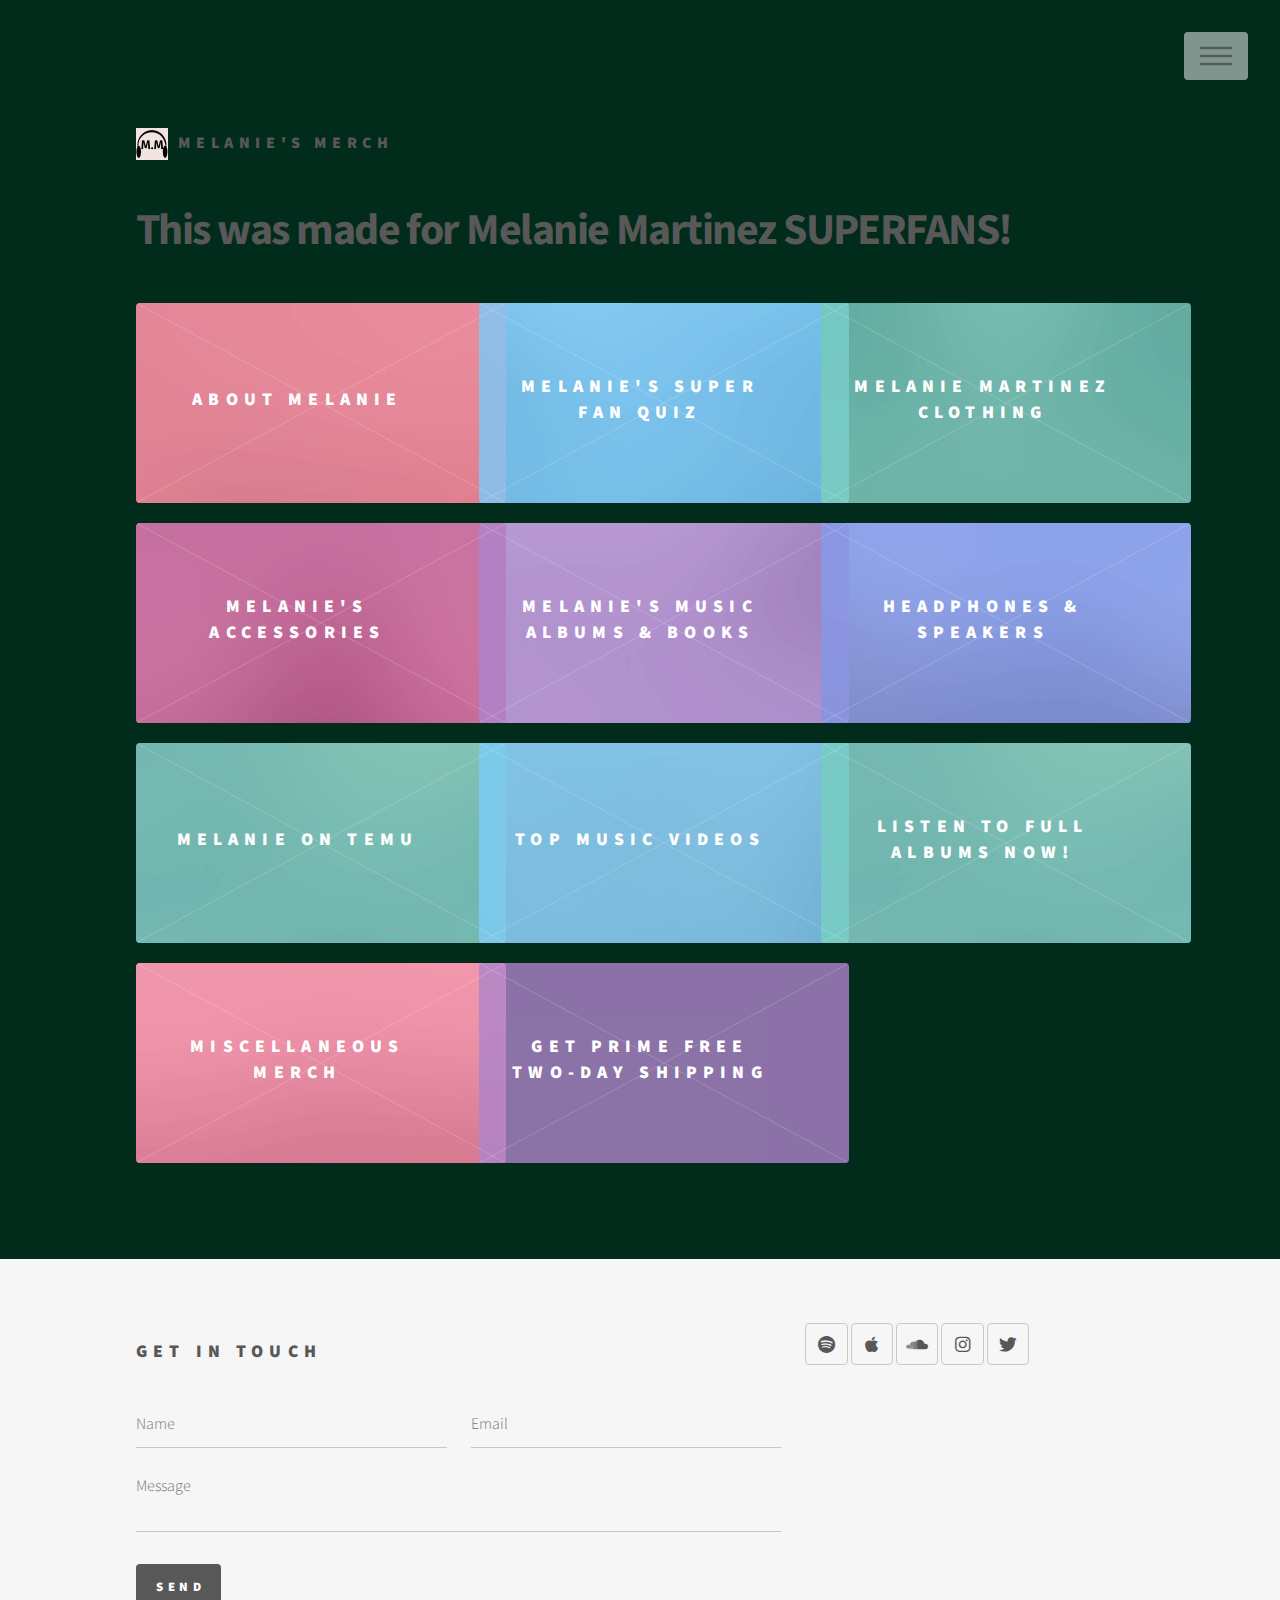
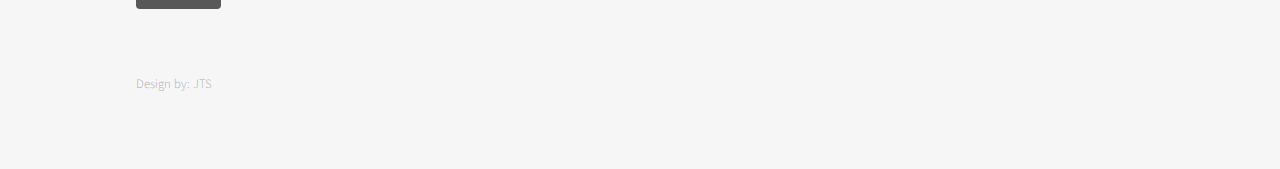
==== commit 5e9f27d2: "added prime" ====
--- a/index.html
+++ b/index.html
@@ -170,6 +170,17 @@
 										<h2>Miscellaneous Merch</h2>
 										<div class="content">
 											<p>More Products...</p>
+										</div>
+									</a>
+								</article>
+								<article class="style5">
+									<span class="image">
+										<img src="https://images-na.ssl-images-amazon.com/images/G/01/digital/video/merch/associates/AssocAds_GleasonSVOD_300x250.jpg" alt="" />
+									</span>
+									<a href="https://www.amazon.com/gp/video/primesignup?ref_=assoc_tag_ph_1402131641212&_encoding=UTF8&camp=1789&creative=9325&linkCode=pf4&tag=hahahas-20&linkId=9fd5adb98f6749b736698a15c9792434">
+										<h2>GET PRIME FREE Two-Day Shipping</h2>
+										<div class="content">
+											<p>Stream movies and TV shows, FREE Two-Day Shipping, streaming of over a million songs</p>
 										</div>
 									</a>
 								</article>
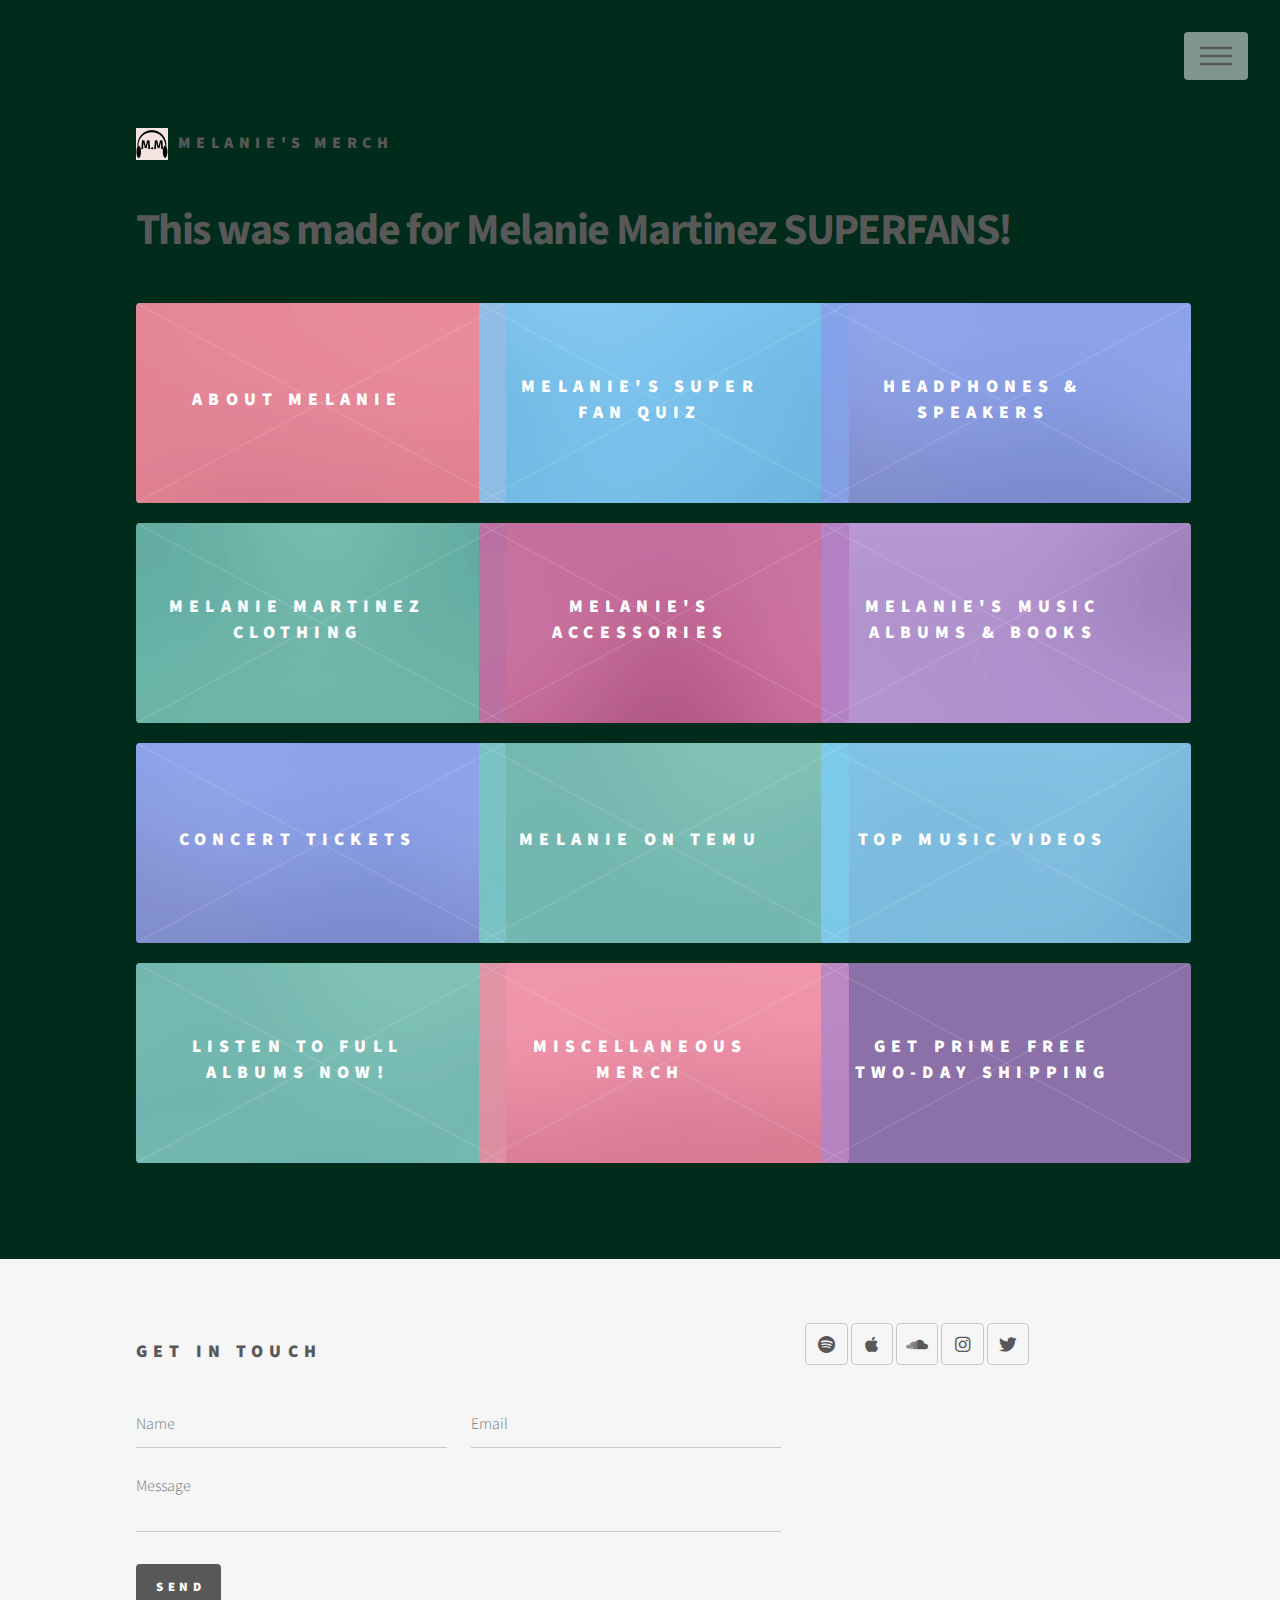
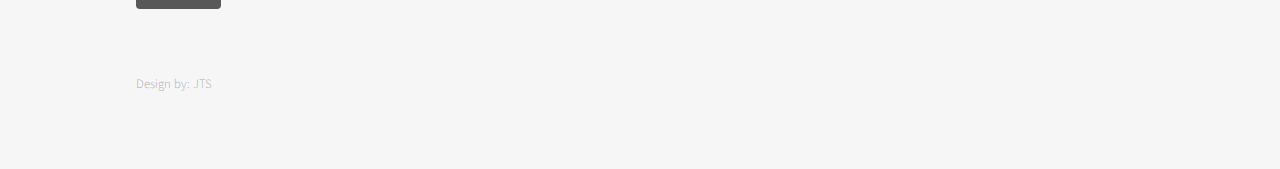
==== commit 5b8703f8: "tickets" ====
--- a/index.html
+++ b/index.html
@@ -10,11 +10,13 @@
 		<link rel="icon" type="image/icon" href="images/favicon.ico">
 		<meta charset="utf-8" />
 		<meta name="viewport" content="width=device-width, initial-scale=1, user-scalable=no" />
+		<meta name="impact-site-verification" value="853b1e57-7d58-43d0-9c85-1d658b84acc6">
 		<link rel="stylesheet" href="assets/css/main.css" />
 		<noscript><link rel="stylesheet" href="assets/css/noscript.css" /></noscript>
 	</head>
 	<body class="is-preload">
 		<!-- Wrapper -->
+		
 			<div id="wrapper">
 
 				<!-- Header -->
@@ -85,6 +87,17 @@
 										</div>
 									</a>
 								</article>
+								<article class="style6">
+									<span class="image">
+										<img src="images/pic06.jpg" alt="" />
+									</span>
+									<a href="headphones.html">
+										<h2>Headphones & Speakers</h2>
+										<div class="content">
+											<p>Headphones & Speakers for sale!</p>
+										</div>
+									</a>
+								</article>
 								<article class="style3">
 									<span class="image">
 										<img src="images/pic03.jpg" alt="" class="smallWidthImg" />
@@ -122,10 +135,10 @@
 									<span class="image">
 										<img src="images/pic06.jpg" alt="" />
 									</span>
-									<a href="headphones.html">
-										<h2>Headphones & Speakers</h2>
-										<div class="content">
-											<p>Headphones & Speakers for sale!</p>
+									<a href="https://viagogo.prf.hn/click/camref:1100l3CLwv/[p_id:1101l544289]/destination:https%3A%2F%2Fwww.viagogo.com%2FConcert-Tickets%2FPop-Rock%2FAlternative-Indie-Rock%2FAlternative-Singer-Songwriter%2FMelanie-Martinez-Tickets%2FE-152616373">
+										<h2>Concert Tickets</h2>
+										<div class="content">
+											<p>Tickets Here!</p>
 										</div>
 									</a>
 								</article>
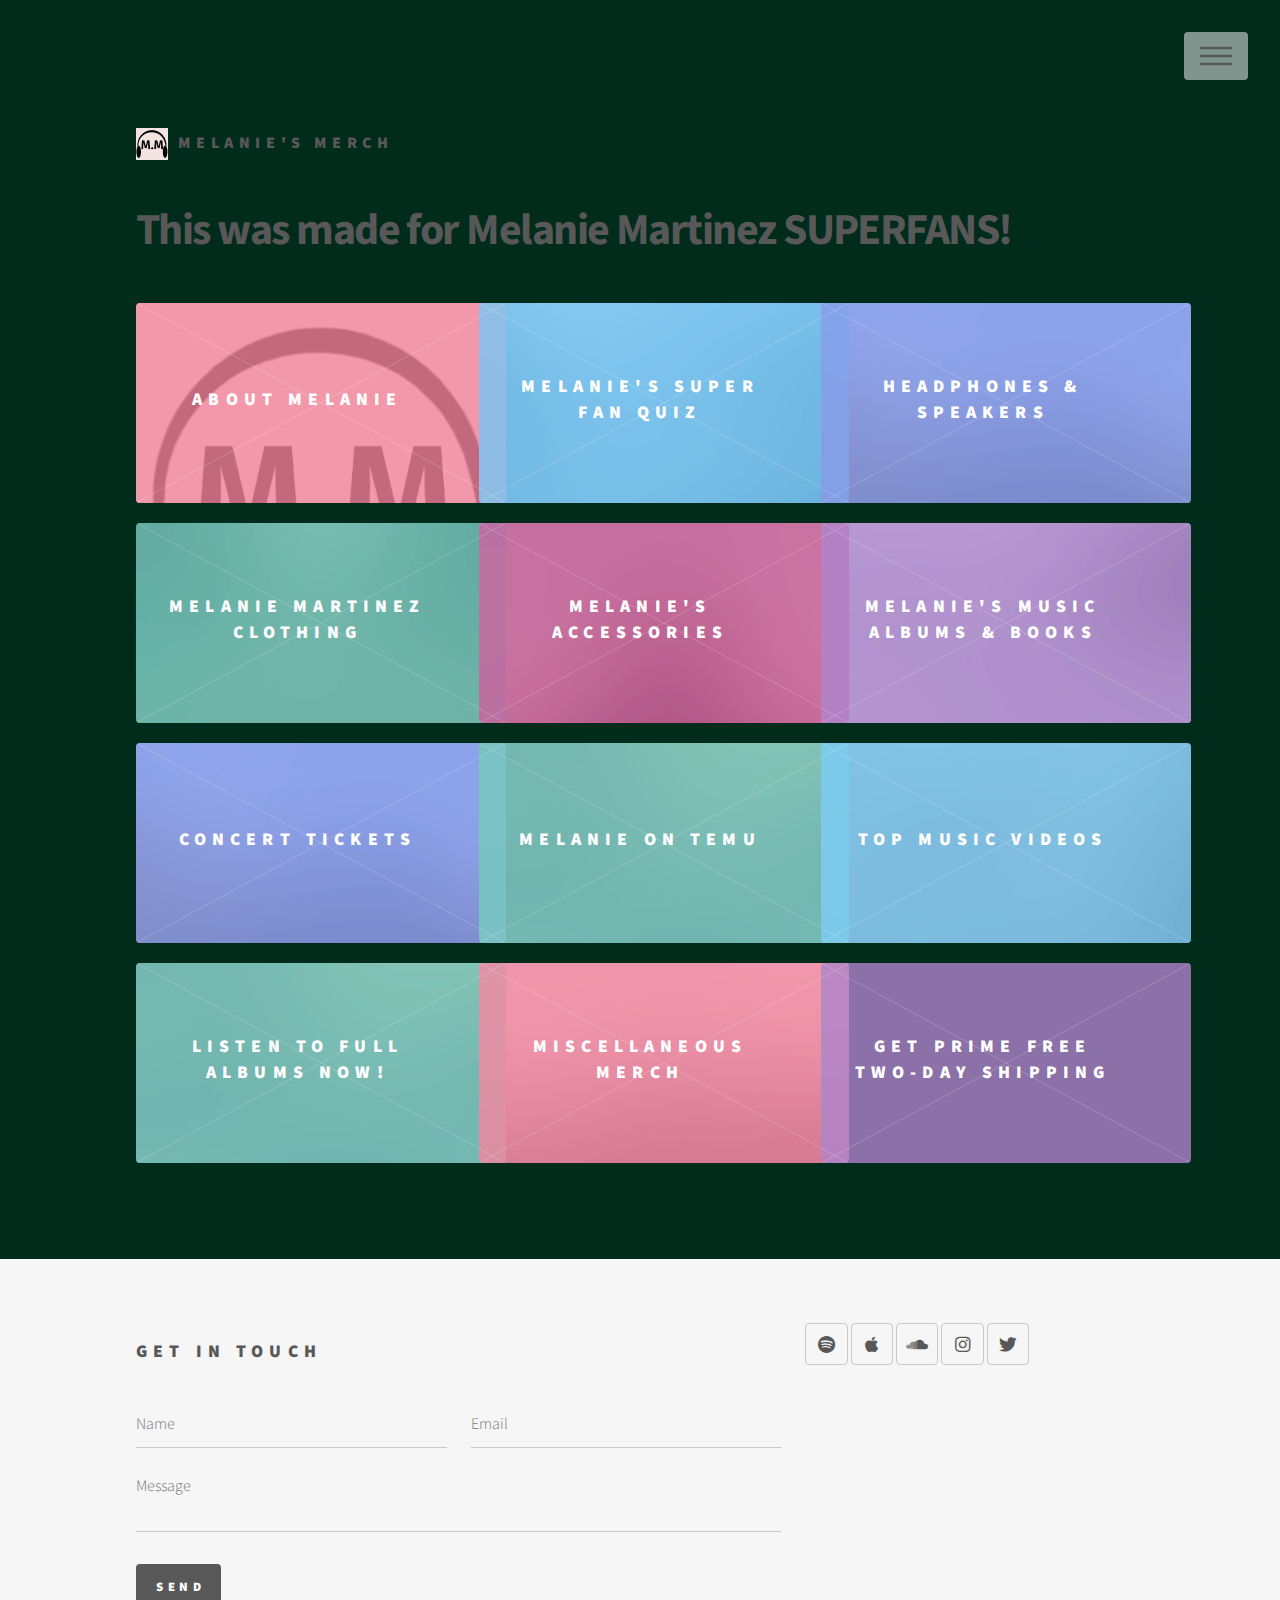
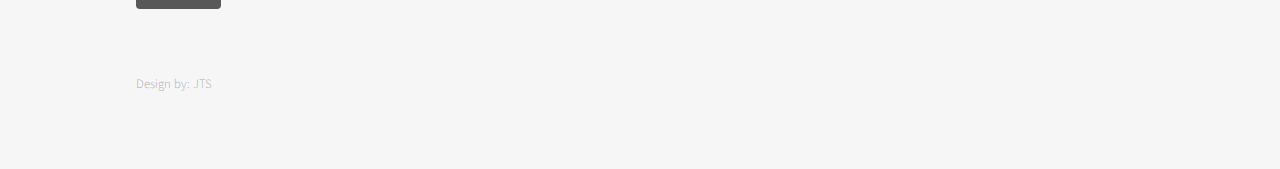
==== commit eb732014: "updated image" ====
--- a/index.html
+++ b/index.html
@@ -8,6 +8,7 @@
 	<head>
 		<title>Melanie's Merch</title>
 		<link rel="icon" type="image/icon" href="images/favicon.ico">
+		<meta name="google-site-verification" content="qDLauvCiqvSpjj7kTJvlWjVlvgvRdry5GaICSLlHYQ8" />
 		<meta charset="utf-8" />
 		<meta name="viewport" content="width=device-width, initial-scale=1, user-scalable=no" />
 		<meta name="impact-site-verification" value="853b1e57-7d58-43d0-9c85-1d658b84acc6">
@@ -67,7 +68,7 @@
 							<section class="tiles">
 								<article class="style1">
 									<span class="image">
-										<img src="images/pic01.jpg" alt="" />
+										<img src="images/android-chrome-512x512.png" alt="" />
 									</span>
 									<a href="about.html">
 										<h2>About Melanie</h2>
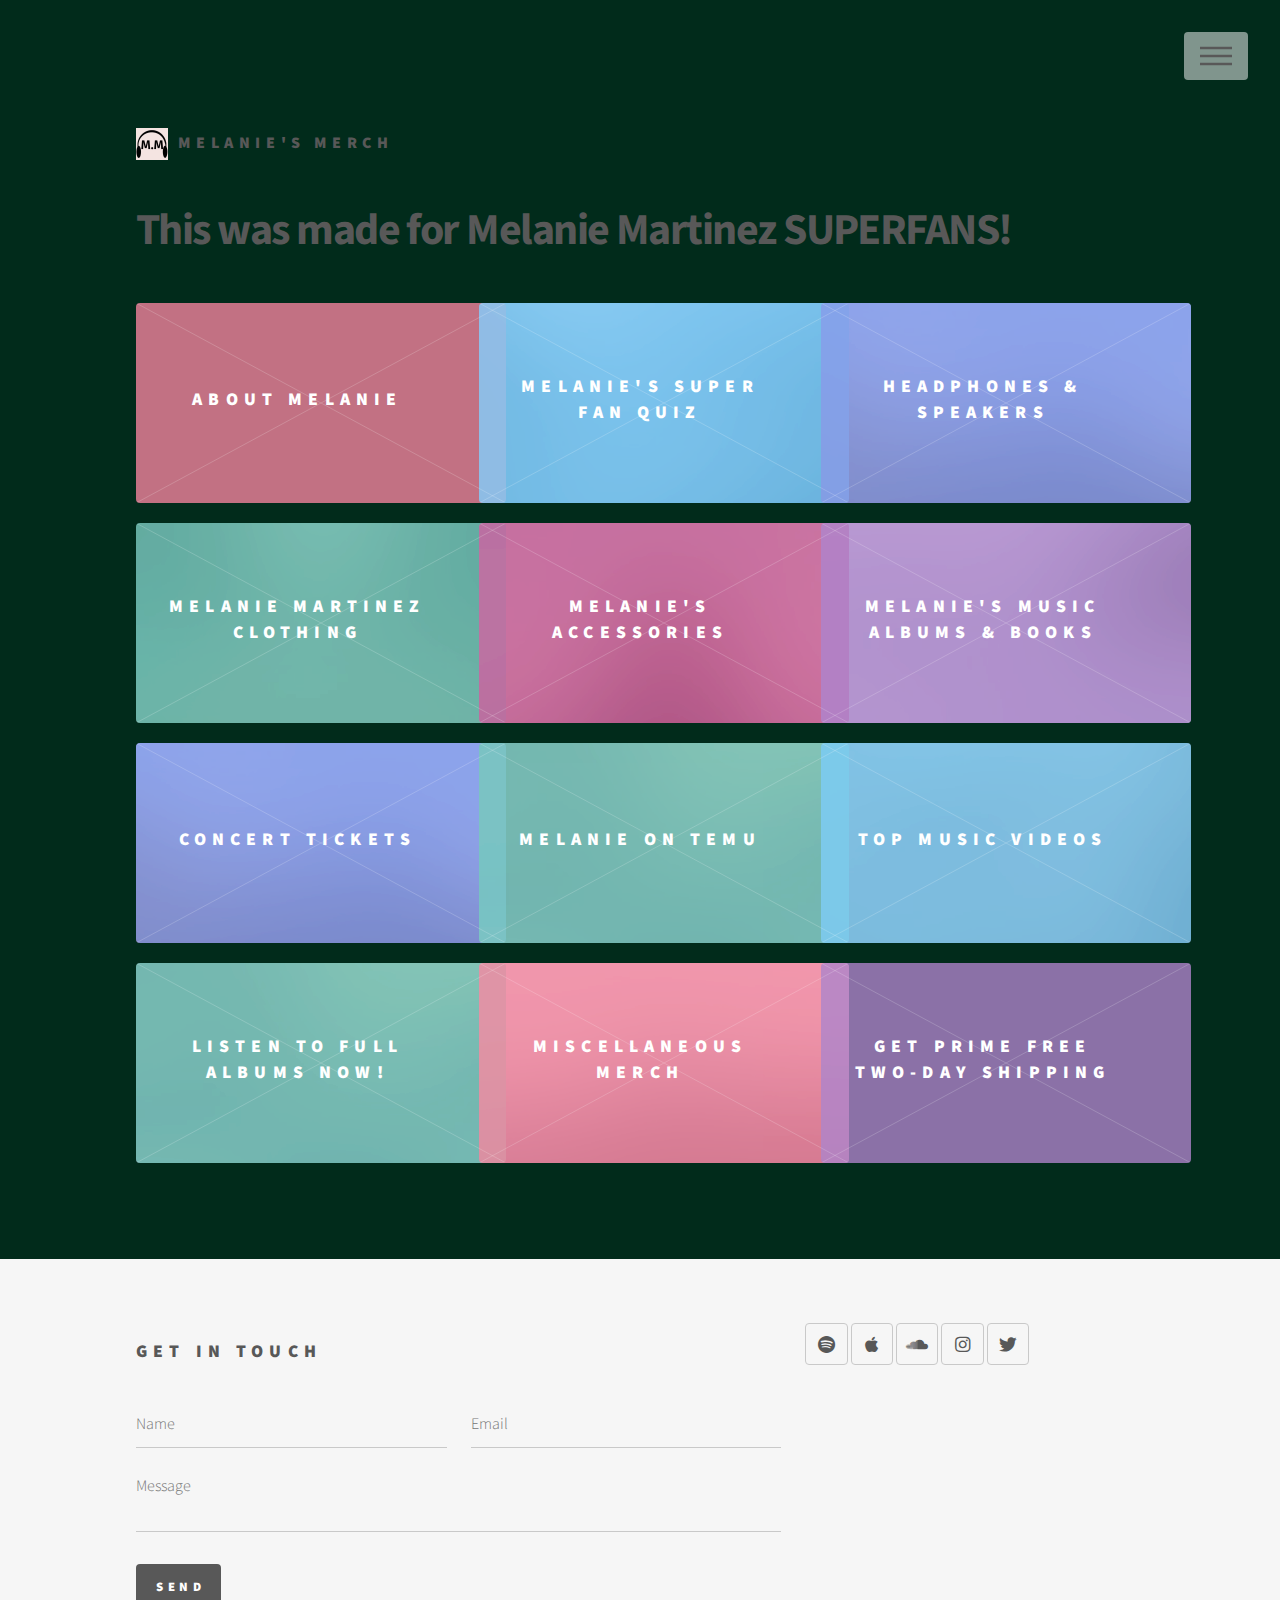
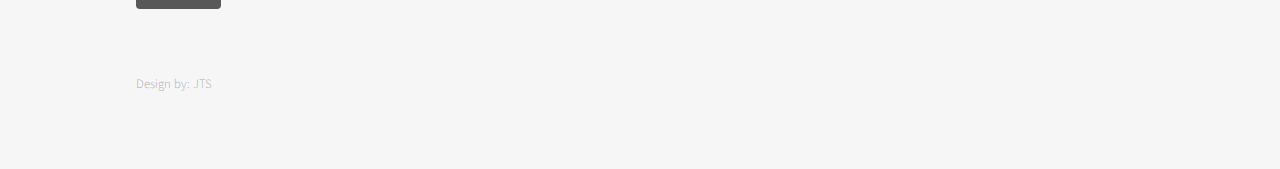
==== commit 39205c63: "icon" ====
--- a/index.html
+++ b/index.html
@@ -68,7 +68,7 @@
 							<section class="tiles">
 								<article class="style1">
 									<span class="image">
-										<img src="images/android-chrome-512x512.png" alt="" />
+										<img src="images/favicon.ico" alt="" />
 									</span>
 									<a href="about.html">
 										<h2>About Melanie</h2>
